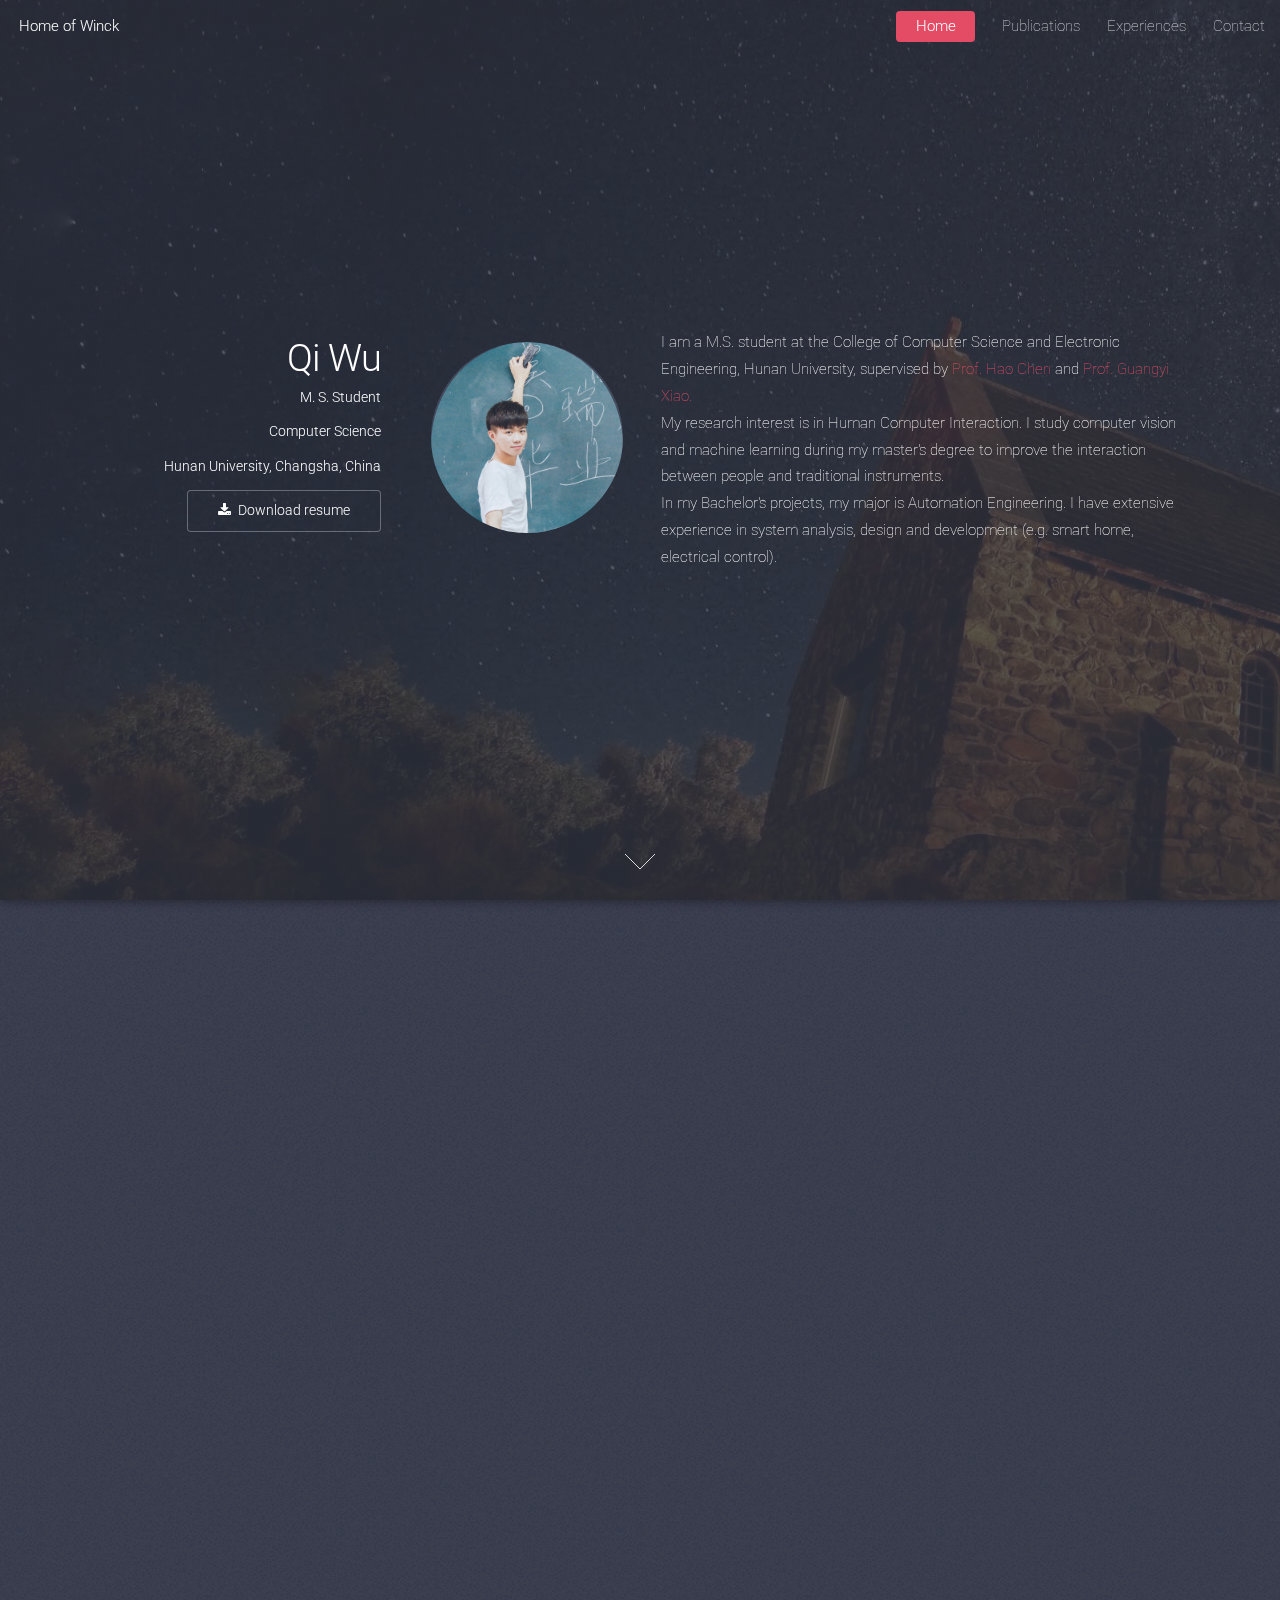
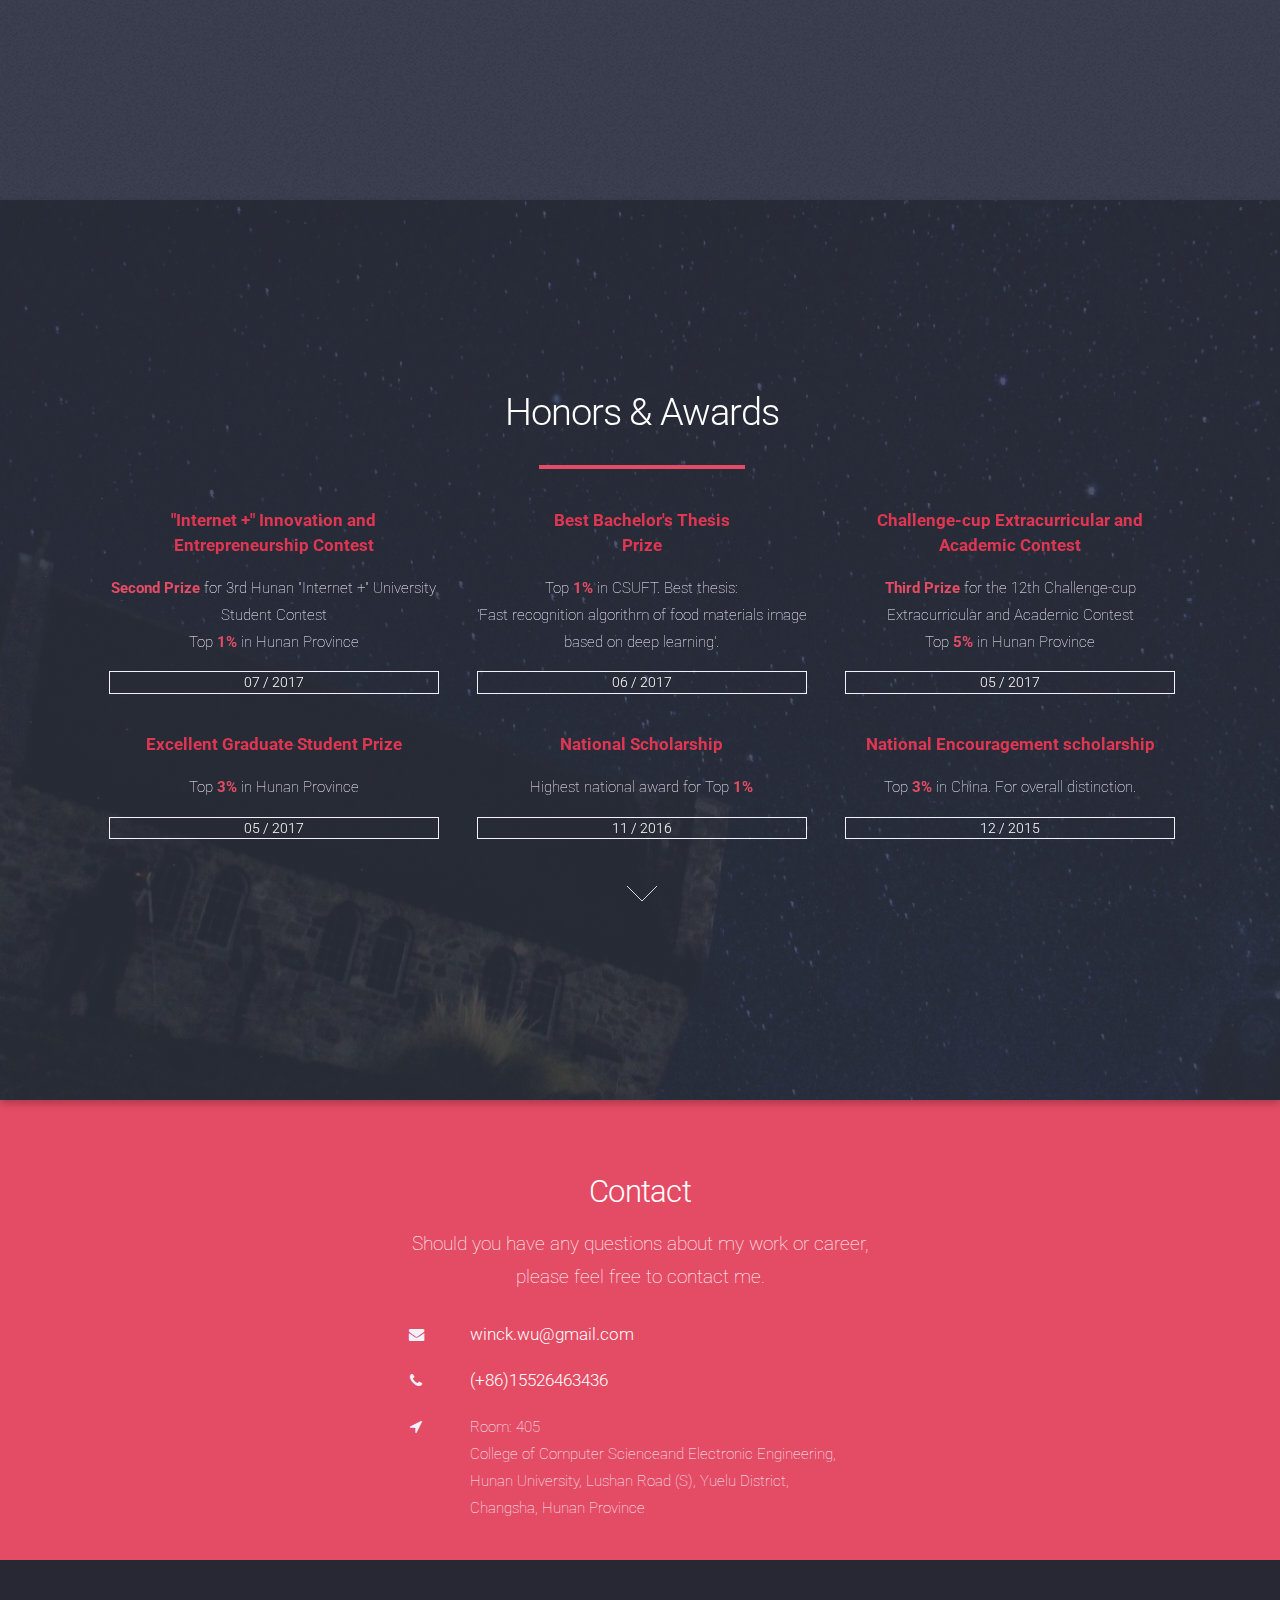
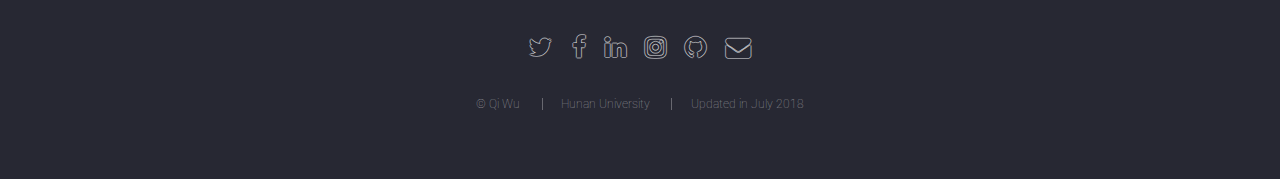
==== index.html @ 9b43fc58 "upload website" ====
<!DOCTYPE HTML>
<html>
	<head>
		<title>Qi Wu - CS@Hunan University</title>
		<meta charset="utf-8" />
		<meta name="viewport" content="width=device-width, initial-scale=1" />
		<!--[if lte IE 8]><script src="assets/js/ie/html5shiv.js"></script><![endif]-->
		<link rel="stylesheet" href="assets/css/main.css" />
		<!--[if lte IE 9]><link rel="stylesheet" href="assets/css/ie9.css" /><![endif]-->
		<!--[if lte IE 8]><link rel="stylesheet" href="assets/css/ie8.css" /><![endif]-->
        <link rel="Bookmark" href="/images/hnu_logo.png" />
        <link rel="shortcut icon" href="hnu_logo.ico" type="image/x-icon" />
        <link rel="icon" href="hnu_logo.ico" type="image/x-icon" />
	</head>
	<body class="landing">
		<div id="page-wrapper">

			<!-- Header -->
				<header id="header">
					<h1 id="logo"><a href="index.html">Home of Winck</a></h1>
					<nav id="nav">
						<ul>
							<li><a href="index.html" class="button special">Home</a></li>
							<li><a href="publications.html">Publications</a></li>
							<li><a href="experience.html">Experiences</a></li>
							<li><a href="#five" >Contact</a></li>
						</ul>
					</nav>
				</header>

			<!-- Banner -->
				<section id="banner">
					<div class="content">
                        <div class="row">
                            <div class="6u 12u$(medium)">
                                <header >
                                    <h2>Qi Wu</h2>
                                    <h5>M. S. Student </h5>
                                    <h5>Computer Science</h5>
                                    <h5>Hunan University, Changsha, China</h5>
                                    <h5> <a href="sources/resume_wuqi.pdf" class="button icon fa-download">Download resume</a></h5>
                                </header>
                                <span class="image"><img src="images/wuqi-image02.jpg" alt="" /></span>
                            </div>
                            <div class="6u 12u$(medium)">

                                    <p align="left" style="color:white; font-size: 95%;">
                                        I am a M.S. student at the College of Computer Science and Electronic Engineering,
                                        Hunan University, supervised by <a href="http://csee.hnu.edu.cn/info/1402/5637.htm" > Prof. Hao Chen</a>
                                        and <a href="http://csee.hnu.edu.cn/people/xiaoguangyi" > Prof. Guangyi Xiao.</a><br/>

                                        My research interest is in Human Computer Interaction. I study computer vision and machine learning
                                        during my master's degree to improve the interaction between people and traditional instruments.<br/>

                                        In my Bachelor's projects, my major is Automation Engineering. I have extensive experience in system analysis,
                                        design and development (e.g. smart home, electrical control).
                                    </p>

                            </div>
                        </div>
					</div>
					<a href="#one" class="goto-next scrolly">Next</a>
				</section>

			<!-- One -->
				<section id="one" class="spotlight style1 bottom">
                    <span class="image fit main"><img src="images/CSUFT1.png" alt="" /></span>
                    <div class="content">
						<div class="container">
							<div class="row">
								<div class="4u 12u$(medium)" >
									<header class="major">
										<h2>Education</h2>
									</header>
								</div>
								<div class="4u 12u$(medium)">
                                    <h4><a href="http://www-en.hnu.edu.cn/" style="color: #e13652;font-weight:bold">Hunan University</a></h4>
                                    <h5>09/2017 - present</h5>
                                    <h5>Master’s Degree in <span style="color: #e44c65">Software Engineering</span></h5>
                                    <h5>Overall GPA: 3.58/4.0 (88.7/100)</h5>
                                    <p style="color:white;font-size: 80%;">Core courses: Design and Analysis of Algorithms, Software Analysis and Evaluation, Embedded System, etc.</p>
								</div>
                                <div class="4u 12u$(medium)">
                                    <h4><a href="http://english.csuft.edu.cn/" style="color: #e13652;font-weight:bold">Central South University of Forestry and Technology</a></h4>
                                    <h5>09/2013 - 06/2017</h5>
                                    <h5>Bachelor’s Degree in <span style="color: #e44c65">Automation Engineering</span></h5>
                                    <h5>Overall GPA: 3.81/4.0 (91.2/100)</h5>
                                    <h5>Ranking:  <span style="color: #e44c65; font-weight:bold">1</span>/111</h5>
                                </div>
							</div>
						</div>
					</div>
					<a href="#honor" class="goto-next scrolly">Next</a>
				</section>

            <!-- Four -->
            <section id="honor">
                <div class="content">
                    <div class="container">
                        <header class="major">
                            <h2 style="margin-bottom: 10px;">Honors & Awards</h2>
                        </header>
                        <div class="box alt">
                            <div class="row uniform">
                                <section class="4u 6u(medium) 12u$(xsmall)"  >
                                    <h4 style="color: #e13652;font-weight:bold">"Internet +" Innovation and Entrepreneurship Contest</h4>
                                    <p style="color: #f2f2ff;margin-bottom: 1em;"><span style="color: #e44c65;font-weight:bold">Second Prize</span> for 3rd Hunan "Internet +" University Student Contest<br/>
                                        Top <span style="color: #e44c65;font-weight:bold">1%</span> in Hunan Province</p>
                                    <h5 style="border-style: solid; border-width: 1px; border-color: #f2f2ff">07 / 2017</h5>
                                </section>
                                <section class="4u 6u(medium) 12u$(xsmall)">
                                    <h4 style="color: #e13652;font-weight:bold">Best Bachelor's Thesis <br/> Prize</h4>
                                    <p style="color: #f2f2ff; margin-bottom: 1em;">Top <span style="color: #e44c65;font-weight:bold">1%</span> in CSUFT. Best thesis:<br/>
                                        'Fast recognition algorithm of food materials image based on deep learning'.</p>
                                    <h5 style="border-style: solid; border-width: 1px; border-color: #f2f2ff">06 / 2017</h5>
                                </section>
                                <section class="4u$ 6u(medium) 12u$(xsmall)">
                                    <h4 style="color: #e13652;font-weight:bold">Challenge-cup Extracurricular and Academic Contest</h4>
                                    <p style="color: #f2f2ff;margin-bottom: 1em;"><span style="color: #e44c65;font-weight:bold">Third Prize</span> for the 12th Challenge-cup Extracurricular and Academic Contest<br/>
                                        Top <span style="color: #e44c65;font-weight:bold">5%</span> in Hunan Province</p>
                                    <h5 style="border-style: solid; border-width: 1px; border-color: #f2f2ff">05 / 2017</h5>
                                </section>
                                <section class="4u 6u$(medium) 12u$(xsmall)">
                                    <h4 style="color: #e13652;font-weight:bold">Excellent Graduate Student Prize</h4>
                                    <p style="color: #f2f2ff;margin-bottom: 1em;">Top <span style="color: #e44c65;font-weight:bold">3%</span> in Hunan Province</p>
                                    <h5  style="border-style: solid; border-width: 1px; border-color: #f2f2ff">05 / 2017</h5>
                                </section>
                                <section class="4u 6u(medium) 12u$(xsmall)">
                                    <h4 style="color: #e13652;font-weight:bold">National Scholarship</h4>
                                    <p style="color: #f2f2ff;margin-bottom: 1em;">Highest national award for Top <span style="color: #e44c65;font-weight:bold">1%</span></p>
                                    <h5 style="border-style: solid; border-width: 1px; border-color: #f2f2ff">11 / 2016</h5>
                                </section>
                                <section class="4u$ 6u$(medium) 12u$(xsmall)">
                                    <h4 style="color: #e13652;font-weight:bold">National Encouragement scholarship</h4>
                                    <p style="color: #f2f2ff;margin-bottom: 1em;"> Top <span style="color: #e44c65;font-weight:bold">3%</span> in China. For overall distinction.</p>
                                    <h5 style="border-style: solid; border-width: 1px; border-color: #f2f2ff">12 / 2015</h5>
                                </section>
                            </div>
                        </div>
                        <a href="#five" class="goto-next scrolly">Next</a>
                    </div>
                </div>
            </section>


			<!-- Five -->
				<section id="five" class="wrapper style2 special fade">
                    <div class="content">
                        <div class="container" style="color: #f2f2ff">
                            <header>
                                <h2>Contact</h2>
                                <p>Should you have any questions about my work or career, <br/> please feel free to contact me.</p>
                            </header>
                            <div class="container 50%">
                                <div class="row uniform 50%">
                                    <div class="2u 12u$(xsmall)">
                                        <span class="fa fa-envelope block-icon "></span>
                                    </div>
                                    <div class="10u$ 12u$(xsmall)">
                                        <h4 align="left">
                                            winck.wu@gmail.com
                                        </h4>
                                    </div>
                                </div>
                            </div>
                            <div class="container 50%">
                                <div class="row uniform 50%">
                                    <div class="2u 12u$(xsmall)">
                                        <span class="fa fa-phone block-icon "></span>
                                    </div>
                                    <div class="10u$ 12u$(xsmall)">
                                        <h4 align="left">
                                            (+86)15526463436
                                        </h4>
                                    </div>
                                </div>
                            </div>
                            <div class="container 50%">
                                <div class="row uniform 50%">
                                    <div class="2u 12u$(xsmall)">
                                        <span class="fa fa-location-arrow block-icon "></span>
                                    </div>
                                    <div class="10u$ 12u$(xsmall)">
                                        <p align="left">
                                            Room: 405<br/>
                                            College of Computer Scienceand Electronic Engineering,<br/>
                                            Hunan University, Lushan Road (S), Yuelu District,<br/>
                                            Changsha, Hunan Province
                                        </p>
                                    </div>
                                </div>
                            </div>
                        </div>
                    </div>
				</section>

			<!-- Footer -->
				<footer id="footer">
					<ul class="icons">
						<li><a class="icon alt fa-twitter"><span class="label">Twitter</span></a></li>
						<li><a class="icon alt fa-facebook"><span class="label">Facebook</span></a></li>
						<li><a class="icon alt fa-linkedin"><span class="label">LinkedIn</span></a></li>
						<li><a class="icon alt fa-instagram"><span class="label">Instagram</span></a></li>
						<li><a class="icon alt fa-github"><span class="label">GitHub</span></a></li>
						<li><a class="icon alt fa-envelope"><span class="label">Email</span></a></li>
					</ul>
					<ul class="copyright">
						<li>&copy; <a href="index.html"; style="text-decoration: none"> Qi Wu </a> </li>
                        <li> <a href="http://www-en.hnu.edu.cn/"> Hunan University</a></li>
                        <li>Updated in July 2018</li>
					</ul>
				</footer>

            <div id="topcontrol" title="Scroll Back to Top" style="position: fixed; bottom: 10px; right: 10px; opacity: 1; cursor: pointer;">
                <!-- TO TOP -->
                <div class="to-top" style="background-color: #f2f2ff;">
                    <span class="fa fa-angle-up"></span>
                </div>
                <!-- END TO TOP -->
            </div>

		</div>

		<!-- Scripts -->
			<script src="assets/js/jquery.min.js"></script>
			<script src="assets/js/jquery.scrolly.min.js"></script>
			<script src="assets/js/jquery.dropotron.min.js"></script>
			<script src="assets/js/jquery.scrollex.min.js"></script>
			<script src="assets/js/skel.min.js"></script>
			<script src="assets/js/util.js"></script>
			<!--[if lte IE 8]><script src="assets/js/ie/respond.min.js"></script><![endif]-->
			<script src="assets/js/main.js"></script>
            <script src="assets/js/scrolltopcontrol.js"></script>

	</body>
</html>
---- assets/css/main.css ----
@import url("font-awesome.min.css");
@import url("https://fonts.googleapis.com/css?family=Roboto:100,300,100italic,300italic");

/*
	Landed by HTML5 UP
	html5up.net | @ajlkn
	Free for personal and commercial use under the CCA 3.0 license (html5up.net/license)
*/

/* Reset */

	html, body, div, span, applet, object, iframe, h1, h2, h3, h4, h5, h6, p, blockquote, pre, a, abbr, acronym, address, big, cite, code, del, dfn, em, img, ins, kbd, q, s, samp, small, strike, strong, sub, sup, tt, var, b, u, i, center, dl, dt, dd, ol, ul, li, fieldset, form, label, legend, table, caption, tbody, tfoot, thead, tr, th, td, article, aside, canvas, details, embed, figure, figcaption, footer, header, hgroup, menu, nav, output, ruby, section, summary, time, mark, audio, video {
		margin: 0;
		padding: 0;
		border: 0;
		font-size: 100%;
		font: inherit;
		vertical-align: baseline;
	}

	article, aside, details, figcaption, figure, footer, header, hgroup, menu, nav, section {
		display: block;
	}

	body {
		line-height: 1;
	}

	ol, ul {
		list-style: none;
	}

	blockquote, q {
		quotes: none;
	}

	blockquote:before, blockquote:after, q:before, q:after {
		content: '';
		content: none;
	}

	table {
		border-collapse: collapse;
		border-spacing: 0;
	}

	body {
		-webkit-text-size-adjust: none;
	}

/* Box Model */

	*, *:before, *:after {
		-moz-box-sizing: border-box;
		-webkit-box-sizing: border-box;
		box-sizing: border-box;
	}

/* Containers */

	.container {
		margin-left: auto;
		margin-right: auto;
	}

	.container.\31 25\25 {
		width: 100%;
		max-width: 87.5em;
		min-width: 70em;
	}

	.container.\37 5\25 {
		width: 52.5em;
	}

	.container.\35 0\25 {
		width: 35em;
	}

	.container.\32 5\25 {
		width: 17.5em;
	}

	.container {
		width: 70em;
	}

	@media screen and (max-width: 1680px) {

		.container.\31 25\25 {
			width: 100%;
			max-width: 87.5em;
			min-width: 70em;
		}

		.container.\37 5\25 {
			width: 52.5em;
		}

		.container.\35 0\25 {
			width: 35em;
		}

		.container.\32 5\25 {
			width: 17.5em;
		}

		.container {
			width: 60em;
		}

	}

	@media screen and (max-width: 1280px) {

		.container.\31 25\25 {
			width: 100%;
			max-width: 112.5%;
			min-width: 90%;
		}

		.container.\37 5\25 {
			width: 67.5%;
		}

		.container.\35 0\25 {
			width: 45%;
		}

		.container.\32 5\25 {
			width: 22.5%;
		}

		.container {
			width: 90%;
		}

	}

	@media screen and (max-width: 980px) {

		.container.\31 25\25 {
			width: 100%;
			max-width: 125%;
			min-width: 100%;
		}

		.container.\37 5\25 {
			width: 75%;
		}

		.container.\35 0\25 {
			width: 50%;
		}

		.container.\32 5\25 {
			width: 25%;
		}

		.container {
			width: 100% !important;
		}

	}

	@media screen and (max-width: 736px) {

		.container.\31 25\25 {
			width: 100%;
			max-width: 125%;
			min-width: 100%;
		}

		.container.\37 5\25 {
			width: 75%;
		}

		.container.\35 0\25 {
			width: 50%;
		}

		.container.\32 5\25 {
			width: 25%;
		}

		.container {
			width: 100% !important;
		}

	}

	@media screen and (max-width: 480px) {

		.container.\31 25\25 {
			width: 100%;
			max-width: 125%;
			min-width: 100%;
		}

		.container.\37 5\25 {
			width: 75%;
		}

		.container.\35 0\25 {
			width: 50%;
		}

		.container.\32 5\25 {
			width: 25%;
		}

		.container {
			width: 100% !important;
		}

	}

/* Grid */

	.row {
		border-bottom: solid 1px transparent;
		-moz-box-sizing: border-box;
		-webkit-box-sizing: border-box;
		box-sizing: border-box;
	}

	.row > * {
		float: left;
		-moz-box-sizing: border-box;
		-webkit-box-sizing: border-box;
		box-sizing: border-box;
	}

	.row:after, .row:before {
		content: '';
		display: block;
		clear: both;
		height: 0;
	}

	.row.uniform > * > :first-child {
		margin-top: 0;
	}

	.row.uniform > * > :last-child {
		margin-bottom: 0;
	}

	.row.\30 \25 > * {
		padding: 0 0 0 0em;
	}

	.row.\30 \25 {
		margin: 0 0 -1px 0em;
	}

	.row.uniform.\30 \25 > * {
		padding: 0em 0 0 0em;
	}

	.row.uniform.\30 \25 {
		margin: 0em 0 -1px 0em;
	}

	.row > * {
		padding: 0 0 0 2.5em;
	}

	.row {
		margin: 0 0 -1px -2.5em;
	}

	.row.uniform > * {
		padding: 2.5em 0 0 2.5em;
	}

	.row.uniform {
		margin: -2.5em 0 -1px -2.5em;
	}

	.row.\32 00\25 > * {
		padding: 0 0 0 5em;
	}

	.row.\32 00\25 {
		margin: 0 0 -1px -5em;
	}

	.row.uniform.\32 00\25 > * {
		padding: 5em 0 0 5em;
	}

	.row.uniform.\32 00\25 {
		margin: -5em 0 -1px -5em;
	}

	.row.\31 50\25 > * {
		padding: 0 0 0 3.75em;
	}

	.row.\31 50\25 {
		margin: 0 0 -1px -3.75em;
	}

	.row.uniform.\31 50\25 > * {
		padding: 3.75em 0 0 3.75em;
	}

	.row.uniform.\31 50\25 {
		margin: -3.75em 0 -1px -3.75em;
	}

	.row.\35 0\25 > * {
		padding: 0 0 0 1.25em;
	}

	.row.\35 0\25 {
		margin: 0 0 -1px -1.25em;
	}

	.row.uniform.\35 0\25 > * {
		padding: 1.25em 0 0 1.25em;
	}

	.row.uniform.\35 0\25 {
		margin: -1.25em 0 -1px -1.25em;
	}

	.row.\32 5\25 > * {
		padding: 0 0 0 0.625em;
	}

	.row.\32 5\25 {
		margin: 0 0 -1px -0.625em;
	}

	.row.uniform.\32 5\25 > * {
		padding: 0.625em 0 0 0.625em;
	}

	.row.uniform.\32 5\25 {
		margin: -0.625em 0 -1px -0.625em;
	}

	.\31 2u, .\31 2u\24 {
		width: 100%;
		clear: none;
		margin-left: 0;
	}

	.\31 1u, .\31 1u\24 {
		width: 91.6666666667%;
		clear: none;
		margin-left: 0;
	}

	.\31 0u, .\31 0u\24 {
		width: 83.3333333333%;
		clear: none;
		margin-left: 0;
	}

	.\39 u, .\39 u\24 {
		width: 75%;
		clear: none;
		margin-left: 0;
	}

	.\38 u, .\38 u\24 {
		width: 66.6666666667%;
		clear: none;
		margin-left: 0;
	}

	.\37 u, .\37 u\24 {
		width: 58.3333333333%;
		clear: none;
		margin-left: 0;
	}

	.\36 u, .\36 u\24 {
		width: 50%;
		clear: none;
		margin-left: 0;
	}

	.\35 u, .\35 u\24 {
		width: 41.6666666667%;
		clear: none;
		margin-left: 0;
	}

	.\34 u, .\34 u\24 {
		width: 33.3333333333%;
		clear: none;
		margin-left: 0;
	}

	.\33 u, .\33 u\24 {
		width: 25%;
		clear: none;
		margin-left: 0;
	}

	.\32 u, .\32 u\24 {
		width: 16.6666666667%;
		clear: none;
		margin-left: 0;
	}

	.\31 u, .\31 u\24 {
		width: 8.3333333333%;
		clear: none;
		margin-left: 0;
	}

	.\31 2u\24 + *,
	.\31 1u\24 + *,
	.\31 0u\24 + *,
	.\39 u\24 + *,
	.\38 u\24 + *,
	.\37 u\24 + *,
	.\36 u\24 + *,
	.\35 u\24 + *,
	.\34 u\24 + *,
	.\33 u\24 + *,
	.\32 u\24 + *,
	.\31 u\24 + * {
		clear: left;
	}

	.\-11u {
		margin-left: 91.66667%;
	}

	.\-10u {
		margin-left: 83.33333%;
	}

	.\-9u {
		margin-left: 75%;
	}

	.\-8u {
		margin-left: 66.66667%;
	}

	.\-7u {
		margin-left: 58.33333%;
	}

	.\-6u {
		margin-left: 50%;
	}

	.\-5u {
		margin-left: 41.66667%;
	}

	.\-4u {
		margin-left: 33.33333%;
	}

	.\-3u {
		margin-left: 25%;
	}

	.\-2u {
		margin-left: 16.66667%;
	}

	.\-1u {
		margin-left: 8.33333%;
	}

	@media screen and (max-width: 1680px) {

		.row > * {
			padding: 0 0 0 2.5em;
		}

		.row {
			margin: 0 0 -1px -2.5em;
		}

		.row.uniform > * {
			padding: 2.5em 0 0 2.5em;
		}

		.row.uniform {
			margin: -2.5em 0 -1px -2.5em;
		}

		.row.\32 00\25 > * {
			padding: 0 0 0 5em;
		}

		.row.\32 00\25 {
			margin: 0 0 -1px -5em;
		}

		.row.uniform.\32 00\25 > * {
			padding: 5em 0 0 5em;
		}

		.row.uniform.\32 00\25 {
			margin: -5em 0 -1px -5em;
		}

		.row.\31 50\25 > * {
			padding: 0 0 0 3.75em;
		}

		.row.\31 50\25 {
			margin: 0 0 -1px -3.75em;
		}

		.row.uniform.\31 50\25 > * {
			padding: 3.75em 0 0 3.75em;
		}

		.row.uniform.\31 50\25 {
			margin: -3.75em 0 -1px -3.75em;
		}

		.row.\35 0\25 > * {
			padding: 0 0 0 1.25em;
		}

		.row.\35 0\25 {
			margin: 0 0 -1px -1.25em;
		}

		.row.uniform.\35 0\25 > * {
			padding: 1.25em 0 0 1.25em;
		}

		.row.uniform.\35 0\25 {
			margin: -1.25em 0 -1px -1.25em;
		}

		.row.\32 5\25 > * {
			padding: 0 0 0 0.625em;
		}

		.row.\32 5\25 {
			margin: 0 0 -1px -0.625em;
		}

		.row.uniform.\32 5\25 > * {
			padding: 0.625em 0 0 0.625em;
		}

		.row.uniform.\32 5\25 {
			margin: -0.625em 0 -1px -0.625em;
		}

		.\31 2u\28xlarge\29, .\31 2u\24\28xlarge\29 {
			width: 100%;
			clear: none;
			margin-left: 0;
		}

		.\31 1u\28xlarge\29, .\31 1u\24\28xlarge\29 {
			width: 91.6666666667%;
			clear: none;
			margin-left: 0;
		}

		.\31 0u\28xlarge\29, .\31 0u\24\28xlarge\29 {
			width: 83.3333333333%;
			clear: none;
			margin-left: 0;
		}

		.\39 u\28xlarge\29, .\39 u\24\28xlarge\29 {
			width: 75%;
			clear: none;
			margin-left: 0;
		}

		.\38 u\28xlarge\29, .\38 u\24\28xlarge\29 {
			width: 66.6666666667%;
			clear: none;
			margin-left: 0;
		}

		.\37 u\28xlarge\29, .\37 u\24\28xlarge\29 {
			width: 58.3333333333%;
			clear: none;
			margin-left: 0;
		}

		.\36 u\28xlarge\29, .\36 u\24\28xlarge\29 {
			width: 50%;
			clear: none;
			margin-left: 0;
		}

		.\35 u\28xlarge\29, .\35 u\24\28xlarge\29 {
			width: 41.6666666667%;
			clear: none;
			margin-left: 0;
		}

		.\34 u\28xlarge\29, .\34 u\24\28xlarge\29 {
			width: 33.3333333333%;
			clear: none;
			margin-left: 0;
		}

		.\33 u\28xlarge\29, .\33 u\24\28xlarge\29 {
			width: 25%;
			clear: none;
			margin-left: 0;
		}

		.\32 u\28xlarge\29, .\32 u\24\28xlarge\29 {
			width: 16.6666666667%;
			clear: none;
			margin-left: 0;
		}

		.\31 u\28xlarge\29, .\31 u\24\28xlarge\29 {
			width: 8.3333333333%;
			clear: none;
			margin-left: 0;
		}

		.\31 2u\24\28xlarge\29 + *,
		.\31 1u\24\28xlarge\29 + *,
		.\31 0u\24\28xlarge\29 + *,
		.\39 u\24\28xlarge\29 + *,
		.\38 u\24\28xlarge\29 + *,
		.\37 u\24\28xlarge\29 + *,
		.\36 u\24\28xlarge\29 + *,
		.\35 u\24\28xlarge\29 + *,
		.\34 u\24\28xlarge\29 + *,
		.\33 u\24\28xlarge\29 + *,
		.\32 u\24\28xlarge\29 + *,
		.\31 u\24\28xlarge\29 + * {
			clear: left;
		}

		.\-11u\28xlarge\29 {
			margin-left: 91.66667%;
		}

		.\-10u\28xlarge\29 {
			margin-left: 83.33333%;
		}

		.\-9u\28xlarge\29 {
			margin-left: 75%;
		}

		.\-8u\28xlarge\29 {
			margin-left: 66.66667%;
		}

		.\-7u\28xlarge\29 {
			margin-left: 58.33333%;
		}

		.\-6u\28xlarge\29 {
			margin-left: 50%;
		}

		.\-5u\28xlarge\29 {
			margin-left: 41.66667%;
		}

		.\-4u\28xlarge\29 {
			margin-left: 33.33333%;
		}

		.\-3u\28xlarge\29 {
			margin-left: 25%;
		}

		.\-2u\28xlarge\29 {
			margin-left: 16.66667%;
		}

		.\-1u\28xlarge\29 {
			margin-left: 8.33333%;
		}

	}

	@media screen and (max-width: 1280px) {

		.row > * {
			padding: 0 0 0 2.5em;
		}

		.row {
			margin: 0 0 -1px -2.5em;
		}

		.row.uniform > * {
			padding: 2.5em 0 0 2.5em;
		}

		.row.uniform {
			margin: -2.5em 0 -1px -2.5em;
		}

		.row.\32 00\25 > * {
			padding: 0 0 0 5em;
		}

		.row.\32 00\25 {
			margin: 0 0 -1px -5em;
		}

		.row.uniform.\32 00\25 > * {
			padding: 5em 0 0 5em;
		}

		.row.uniform.\32 00\25 {
			margin: -5em 0 -1px -5em;
		}

		.row.\31 50\25 > * {
			padding: 0 0 0 3.75em;
		}

		.row.\31 50\25 {
			margin: 0 0 -1px -3.75em;
		}

		.row.uniform.\31 50\25 > * {
			padding: 3.75em 0 0 3.75em;
		}

		.row.uniform.\31 50\25 {
			margin: -3.75em 0 -1px -3.75em;
		}

		.row.\35 0\25 > * {
			padding: 0 0 0 1.25em;
		}

		.row.\35 0\25 {
			margin: 0 0 -1px -1.25em;
		}

		.row.uniform.\35 0\25 > * {
			padding: 1.25em 0 0 1.25em;
		}

		.row.uniform.\35 0\25 {
			margin: -1.25em 0 -1px -1.25em;
		}

		.row.\32 5\25 > * {
			padding: 0 0 0 0.625em;
		}

		.row.\32 5\25 {
			margin: 0 0 -1px -0.625em;
		}

		.row.uniform.\32 5\25 > * {
			padding: 0.625em 0 0 0.625em;
		}

		.row.uniform.\32 5\25 {
			margin: -0.625em 0 -1px -0.625em;
		}

		.\31 2u\28large\29, .\31 2u\24\28large\29 {
			width: 100%;
			clear: none;
			margin-left: 0;
		}

		.\31 1u\28large\29, .\31 1u\24\28large\29 {
			width: 91.6666666667%;
			clear: none;
			margin-left: 0;
		}

		.\31 0u\28large\29, .\31 0u\24\28large\29 {
			width: 83.3333333333%;
			clear: none;
			margin-left: 0;
		}

		.\39 u\28large\29, .\39 u\24\28large\29 {
			width: 75%;
			clear: none;
			margin-left: 0;
		}

		.\38 u\28large\29, .\38 u\24\28large\29 {
			width: 66.6666666667%;
			clear: none;
			margin-left: 0;
		}

		.\37 u\28large\29, .\37 u\24\28large\29 {
			width: 58.3333333333%;
			clear: none;
			margin-left: 0;
		}

		.\36 u\28large\29, .\36 u\24\28large\29 {
			width: 50%;
			clear: none;
			margin-left: 0;
		}

		.\35 u\28large\29, .\35 u\24\28large\29 {
			width: 41.6666666667%;
			clear: none;
			margin-left: 0;
		}

		.\34 u\28large\29, .\34 u\24\28large\29 {
			width: 33.3333333333%;
			clear: none;
			margin-left: 0;
		}

		.\33 u\28large\29, .\33 u\24\28large\29 {
			width: 25%;
			clear: none;
			margin-left: 0;
		}

		.\32 u\28large\29, .\32 u\24\28large\29 {
			width: 16.6666666667%;
			clear: none;
			margin-left: 0;
		}

		.\31 u\28large\29, .\31 u\24\28large\29 {
			width: 8.3333333333%;
			clear: none;
			margin-left: 0;
		}

		.\31 2u\24\28large\29 + *,
		.\31 1u\24\28large\29 + *,
		.\31 0u\24\28large\29 + *,
		.\39 u\24\28large\29 + *,
		.\38 u\24\28large\29 + *,
		.\37 u\24\28large\29 + *,
		.\36 u\24\28large\29 + *,
		.\35 u\24\28large\29 + *,
		.\34 u\24\28large\29 + *,
		.\33 u\24\28large\29 + *,
		.\32 u\24\28large\29 + *,
		.\31 u\24\28large\29 + * {
			clear: left;
		}

		.\-11u\28large\29 {
			margin-left: 91.66667%;
		}

		.\-10u\28large\29 {
			margin-left: 83.33333%;
		}

		.\-9u\28large\29 {
			margin-left: 75%;
		}

		.\-8u\28large\29 {
			margin-left: 66.66667%;
		}

		.\-7u\28large\29 {
			margin-left: 58.33333%;
		}

		.\-6u\28large\29 {
			margin-left: 50%;
		}

		.\-5u\28large\29 {
			margin-left: 41.66667%;
		}

		.\-4u\28large\29 {
			margin-left: 33.33333%;
		}

		.\-3u\28large\29 {
			margin-left: 25%;
		}

		.\-2u\28large\29 {
			margin-left: 16.66667%;
		}

		.\-1u\28large\29 {
			margin-left: 8.33333%;
		}

	}

	@media screen and (max-width: 980px) {

		.row > * {
			padding: 0 0 0 2.5em;
		}

		.row {
			margin: 0 0 -1px -2.5em;
		}

		.row.uniform > * {
			padding: 2.5em 0 0 2.5em;
		}

		.row.uniform {
			margin: -2.5em 0 -1px -2.5em;
		}

		.row.\32 00\25 > * {
			padding: 0 0 0 5em;
		}

		.row.\32 00\25 {
			margin: 0 0 -1px -5em;
		}

		.row.uniform.\32 00\25 > * {
			padding: 5em 0 0 5em;
		}

		.row.uniform.\32 00\25 {
			margin: -5em 0 -1px -5em;
		}

		.row.\31 50\25 > * {
			padding: 0 0 0 3.75em;
		}

		.row.\31 50\25 {
			margin: 0 0 -1px -3.75em;
		}

		.row.uniform.\31 50\25 > * {
			padding: 3.75em 0 0 3.75em;
		}

		.row.uniform.\31 50\25 {
			margin: -3.75em 0 -1px -3.75em;
		}

		.row.\35 0\25 > * {
			padding: 0 0 0 1.25em;
		}

		.row.\35 0\25 {
			margin: 0 0 -1px -1.25em;
		}

		.row.uniform.\35 0\25 > * {
			padding: 1.25em 0 0 1.25em;
		}

		.row.uniform.\35 0\25 {
			margin: -1.25em 0 -1px -1.25em;
		}

		.row.\32 5\25 > * {
			padding: 0 0 0 0.625em;
		}

		.row.\32 5\25 {
			margin: 0 0 -1px -0.625em;
		}

		.row.uniform.\32 5\25 > * {
			padding: 0.625em 0 0 0.625em;
		}

		.row.uniform.\32 5\25 {
			margin: -0.625em 0 -1px -0.625em;
		}

		.\31 2u\28medium\29, .\31 2u\24\28medium\29 {
			width: 100%;
			clear: none;
			margin-left: 0;
		}

		.\31 1u\28medium\29, .\31 1u\24\28medium\29 {
			width: 91.6666666667%;
			clear: none;
			margin-left: 0;
		}

		.\31 0u\28medium\29, .\31 0u\24\28medium\29 {
			width: 83.3333333333%;
			clear: none;
			margin-left: 0;
		}

		.\39 u\28medium\29, .\39 u\24\28medium\29 {
			width: 75%;
			clear: none;
			margin-left: 0;
		}

		.\38 u\28medium\29, .\38 u\24\28medium\29 {
			width: 66.6666666667%;
			clear: none;
			margin-left: 0;
		}

		.\37 u\28medium\29, .\37 u\24\28medium\29 {
			width: 58.3333333333%;
			clear: none;
			margin-left: 0;
		}

		.\36 u\28medium\29, .\36 u\24\28medium\29 {
			width: 50%;
			clear: none;
			margin-left: 0;
		}

		.\35 u\28medium\29, .\35 u\24\28medium\29 {
			width: 41.6666666667%;
			clear: none;
			margin-left: 0;
		}

		.\34 u\28medium\29, .\34 u\24\28medium\29 {
			width: 33.3333333333%;
			clear: none;
			margin-left: 0;
		}

		.\33 u\28medium\29, .\33 u\24\28medium\29 {
			width: 25%;
			clear: none;
			margin-left: 0;
		}

		.\32 u\28medium\29, .\32 u\24\28medium\29 {
			width: 16.6666666667%;
			clear: none;
			margin-left: 0;
		}

		.\31 u\28medium\29, .\31 u\24\28medium\29 {
			width: 8.3333333333%;
			clear: none;
			margin-left: 0;
		}

		.\31 2u\24\28medium\29 + *,
		.\31 1u\24\28medium\29 + *,
		.\31 0u\24\28medium\29 + *,
		.\39 u\24\28medium\29 + *,
		.\38 u\24\28medium\29 + *,
		.\37 u\24\28medium\29 + *,
		.\36 u\24\28medium\29 + *,
		.\35 u\24\28medium\29 + *,
		.\34 u\24\28medium\29 + *,
		.\33 u\24\28medium\29 + *,
		.\32 u\24\28medium\29 + *,
		.\31 u\24\28medium\29 + * {
			clear: left;
		}

		.\-11u\28medium\29 {
			margin-left: 91.66667%;
		}

		.\-10u\28medium\29 {
			margin-left: 83.33333%;
		}

		.\-9u\28medium\29 {
			margin-left: 75%;
		}

		.\-8u\28medium\29 {
			margin-left: 66.66667%;
		}

		.\-7u\28medium\29 {
			margin-left: 58.33333%;
		}

		.\-6u\28medium\29 {
			margin-left: 50%;
		}

		.\-5u\28medium\29 {
			margin-left: 41.66667%;
		}

		.\-4u\28medium\29 {
			margin-left: 33.33333%;
		}

		.\-3u\28medium\29 {
			margin-left: 25%;
		}

		.\-2u\28medium\29 {
			margin-left: 16.66667%;
		}

		.\-1u\28medium\29 {
			margin-left: 8.33333%;
		}

	}

	@media screen and (max-width: 736px) {

		.row > * {
			padding: 0 0 0 2.5em;
		}

		.row {
			margin: 0 0 -1px -2.5em;
		}

		.row.uniform > * {
			padding: 2.5em 0 0 2.5em;
		}

		.row.uniform {
			margin: -2.5em 0 -1px -2.5em;
		}

		.row.\32 00\25 > * {
			padding: 0 0 0 5em;
		}

		.row.\32 00\25 {
			margin: 0 0 -1px -5em;
		}

		.row.uniform.\32 00\25 > * {
			padding: 5em 0 0 5em;
		}

		.row.uniform.\32 00\25 {
			margin: -5em 0 -1px -5em;
		}

		.row.\31 50\25 > * {
			padding: 0 0 0 3.75em;
		}

		.row.\31 50\25 {
			margin: 0 0 -1px -3.75em;
		}

		.row.uniform.\31 50\25 > * {
			padding: 3.75em 0 0 3.75em;
		}

		.row.uniform.\31 50\25 {
			margin: -3.75em 0 -1px -3.75em;
		}

		.row.\35 0\25 > * {
			padding: 0 0 0 1.25em;
		}

		.row.\35 0\25 {
			margin: 0 0 -1px -1.25em;
		}

		.row.uniform.\35 0\25 > * {
			padding: 1.25em 0 0 1.25em;
		}

		.row.uniform.\35 0\25 {
			margin: -1.25em 0 -1px -1.25em;
		}

		.row.\32 5\25 > * {
			padding: 0 0 0 0.625em;
		}

		.row.\32 5\25 {
			margin: 0 0 -1px -0.625em;
		}

		.row.uniform.\32 5\25 > * {
			padding: 0.625em 0 0 0.625em;
		}

		.row.uniform.\32 5\25 {
			margin: -0.625em 0 -1px -0.625em;
		}

		.\31 2u\28small\29, .\31 2u\24\28small\29 {
			width: 100%;
			clear: none;
			margin-left: 0;
		}

		.\31 1u\28small\29, .\31 1u\24\28small\29 {
			width: 91.6666666667%;
			clear: none;
			margin-left: 0;
		}

		.\31 0u\28small\29, .\31 0u\24\28small\29 {
			width: 83.3333333333%;
			clear: none;
			margin-left: 0;
		}

		.\39 u\28small\29, .\39 u\24\28small\29 {
			width: 75%;
			clear: none;
			margin-left: 0;
		}

		.\38 u\28small\29, .\38 u\24\28small\29 {
			width: 66.6666666667%;
			clear: none;
			margin-left: 0;
		}

		.\37 u\28small\29, .\37 u\24\28small\29 {
			width: 58.3333333333%;
			clear: none;
			margin-left: 0;
		}

		.\36 u\28small\29, .\36 u\24\28small\29 {
			width: 50%;
			clear: none;
			margin-left: 0;
		}

		.\35 u\28small\29, .\35 u\24\28small\29 {
			width: 41.6666666667%;
			clear: none;
			margin-left: 0;
		}

		.\34 u\28small\29, .\34 u\24\28small\29 {
			width: 33.3333333333%;
			clear: none;
			margin-left: 0;
		}

		.\33 u\28small\29, .\33 u\24\28small\29 {
			width: 25%;
			clear: none;
			margin-left: 0;
		}

		.\32 u\28small\29, .\32 u\24\28small\29 {
			width: 16.6666666667%;
			clear: none;
			margin-left: 0;
		}

		.\31 u\28small\29, .\31 u\24\28small\29 {
			width: 8.3333333333%;
			clear: none;
			margin-left: 0;
		}

		.\31 2u\24\28small\29 + *,
		.\31 1u\24\28small\29 + *,
		.\31 0u\24\28small\29 + *,
		.\39 u\24\28small\29 + *,
		.\38 u\24\28small\29 + *,
		.\37 u\24\28small\29 + *,
		.\36 u\24\28small\29 + *,
		.\35 u\24\28small\29 + *,
		.\34 u\24\28small\29 + *,
		.\33 u\24\28small\29 + *,
		.\32 u\24\28small\29 + *,
		.\31 u\24\28small\29 + * {
			clear: left;
		}

		.\-11u\28small\29 {
			margin-left: 91.66667%;
		}

		.\-10u\28small\29 {
			margin-left: 83.33333%;
		}

		.\-9u\28small\29 {
			margin-left: 75%;
		}

		.\-8u\28small\29 {
			margin-left: 66.66667%;
		}

		.\-7u\28small\29 {
			margin-left: 58.33333%;
		}

		.\-6u\28small\29 {
			margin-left: 50%;
		}

		.\-5u\28small\29 {
			margin-left: 41.66667%;
		}

		.\-4u\28small\29 {
			margin-left: 33.33333%;
		}

		.\-3u\28small\29 {
			margin-left: 25%;
		}

		.\-2u\28small\29 {
			margin-left: 16.66667%;
		}

		.\-1u\28small\29 {
			margin-left: 8.33333%;
		}

	}

	@media screen and (max-width: 480px) {

		.row > * {
			padding: 0 0 0 2.5em;
		}

		.row {
			margin: 0 0 -1px -2.5em;
		}

		.row.uniform > * {
			padding: 2.5em 0 0 2.5em;
		}

		.row.uniform {
			margin: -2.5em 0 -1px -2.5em;
		}

		.row.\32 00\25 > * {
			padding: 0 0 0 5em;
		}

		.row.\32 00\25 {
			margin: 0 0 -1px -5em;
		}

		.row.uniform.\32 00\25 > * {
			padding: 5em 0 0 5em;
		}

		.row.uniform.\32 00\25 {
			margin: -5em 0 -1px -5em;
		}

		.row.\31 50\25 > * {
			padding: 0 0 0 3.75em;
		}

		.row.\31 50\25 {
			margin: 0 0 -1px -3.75em;
		}

		.row.uniform.\31 50\25 > * {
			padding: 3.75em 0 0 3.75em;
		}

		.row.uniform.\31 50\25 {
			margin: -3.75em 0 -1px -3.75em;
		}

		.row.\35 0\25 > * {
			padding: 0 0 0 1.25em;
		}

		.row.\35 0\25 {
			margin: 0 0 -1px -1.25em;
		}

		.row.uniform.\35 0\25 > * {
			padding: 1.25em 0 0 1.25em;
		}

		.row.uniform.\35 0\25 {
			margin: -1.25em 0 -1px -1.25em;
		}

		.row.\32 5\25 > * {
			padding: 0 0 0 0.625em;
		}

		.row.\32 5\25 {
			margin: 0 0 -1px -0.625em;
		}

		.row.uniform.\32 5\25 > * {
			padding: 0.625em 0 0 0.625em;
		}

		.row.uniform.\32 5\25 {
			margin: -0.625em 0 -1px -0.625em;
		}

		.\31 2u\28xsmall\29, .\31 2u\24\28xsmall\29 {
			width: 100%;
			clear: none;
			margin-left: 0;
		}

		.\31 1u\28xsmall\29, .\31 1u\24\28xsmall\29 {
			width: 91.6666666667%;
			clear: none;
			margin-left: 0;
		}

		.\31 0u\28xsmall\29, .\31 0u\24\28xsmall\29 {
			width: 83.3333333333%;
			clear: none;
			margin-left: 0;
		}

		.\39 u\28xsmall\29, .\39 u\24\28xsmall\29 {
			width: 75%;
			clear: none;
			margin-left: 0;
		}

		.\38 u\28xsmall\29, .\38 u\24\28xsmall\29 {
			width: 66.6666666667%;
			clear: none;
			margin-left: 0;
		}

		.\37 u\28xsmall\29, .\37 u\24\28xsmall\29 {
			width: 58.3333333333%;
			clear: none;
			margin-left: 0;
		}

		.\36 u\28xsmall\29, .\36 u\24\28xsmall\29 {
			width: 50%;
			clear: none;
			margin-left: 0;
		}

		.\35 u\28xsmall\29, .\35 u\24\28xsmall\29 {
			width: 41.6666666667%;
			clear: none;
			margin-left: 0;
		}

		.\34 u\28xsmall\29, .\34 u\24\28xsmall\29 {
			width: 33.3333333333%;
			clear: none;
			margin-left: 0;
		}

		.\33 u\28xsmall\29, .\33 u\24\28xsmall\29 {
			width: 25%;
			clear: none;
			margin-left: 0;
		}

		.\32 u\28xsmall\29, .\32 u\24\28xsmall\29 {
			width: 16.6666666667%;
			clear: none;
			margin-left: 0;
		}

		.\31 u\28xsmall\29, .\31 u\24\28xsmall\29 {
			width: 8.3333333333%;
			clear: none;
			margin-left: 0;
		}

		.\31 2u\24\28xsmall\29 + *,
		.\31 1u\24\28xsmall\29 + *,
		.\31 0u\24\28xsmall\29 + *,
		.\39 u\24\28xsmall\29 + *,
		.\38 u\24\28xsmall\29 + *,
		.\37 u\24\28xsmall\29 + *,
		.\36 u\24\28xsmall\29 + *,
		.\35 u\24\28xsmall\29 + *,
		.\34 u\24\28xsmall\29 + *,
		.\33 u\24\28xsmall\29 + *,
		.\32 u\24\28xsmall\29 + *,
		.\31 u\24\28xsmall\29 + * {
			clear: left;
		}

		.\-11u\28xsmall\29 {
			margin-left: 91.66667%;
		}

		.\-10u\28xsmall\29 {
			margin-left: 83.33333%;
		}

		.\-9u\28xsmall\29 {
			margin-left: 75%;
		}

		.\-8u\28xsmall\29 {
			margin-left: 66.66667%;
		}

		.\-7u\28xsmall\29 {
			margin-left: 58.33333%;
		}

		.\-6u\28xsmall\29 {
			margin-left: 50%;
		}

		.\-5u\28xsmall\29 {
			margin-left: 41.66667%;
		}

		.\-4u\28xsmall\29 {
			margin-left: 33.33333%;
		}

		.\-3u\28xsmall\29 {
			margin-left: 25%;
		}

		.\-2u\28xsmall\29 {
			margin-left: 16.66667%;
		}

		.\-1u\28xsmall\29 {
			margin-left: 8.33333%;
		}

	}

/* Basic */

	html, body {
		background: #1c1d26;
	}

	body.is-loading *, body.is-loading *:before, body.is-loading *:after {
		-moz-animation: none !important;
		-webkit-animation: none !important;
		-ms-animation: none !important;
		animation: none !important;
		-moz-transition: none !important;
		-webkit-transition: none !important;
		-ms-transition: none !important;
		transition: none !important;
	}

	body, input, select, textarea {
		color: rgba(255, 255, 255, 0.75);
		font-family: "Roboto", Helvetica, sans-serif;
		font-size: 15pt;
		font-weight: 100;
		line-height: 1.75em;
	}

	a {
		-moz-transition: border-color 0.2s ease-in-out, color 0.2s ease-in-out;
		-webkit-transition: border-color 0.2s ease-in-out, color 0.2s ease-in-out;
		-ms-transition: border-color 0.2s ease-in-out, color 0.2s ease-in-out;
		transition: border-color 0.2s ease-in-out, color 0.2s ease-in-out;
		/*border-bottom: dotted 1px;*/
		color: #e44c65;
		text-decoration: none;
	}

		a:hover {
			color: #e44c65 !important;
			border-bottom-color: transparent;
		}

	strong, b {
		color: #ffffff;
		font-weight: 300;
	}

	em, i {
		font-style: italic;
	}

	p {
		margin: 0 0 0 0;
	}

	h1, h2, h3, h4, h5, h6 {
		color: #ffffff;
		font-weight: 300;
		line-height: 1em;
		margin: 0 0 1em 0;
	}

		h1 a, h2 a, h3 a, h4 a, h5 a, h6 a {
			color: inherit;
			border: 0;
		}

	h2 {
		font-size: 2em;
		line-height: 1.5em;
		letter-spacing: -0.025em;
	}

	h3 {
		font-size: 1.35em;
		line-height: 1.5em;
	}

	h4 {
		font-size: 1.1em;
		line-height: 1.5em;
	}

	h5 {
		font-size: 0.9em;
		line-height: 1.5em;
	}

	h6 {
		font-size: 0.7em;
		line-height: 1.5em;
	}

	sub {
		font-size: 0.8em;
		position: relative;
		top: 0.5em;
	}

	sup {
		font-size: 0.8em;
		position: relative;
		top: -0.5em;
	}

	hr {
		border: 0;
		border-bottom: solid 1px rgba(255, 255, 255, 0.3);
		margin: 3em 0;
	}

		hr.major {
			margin: 4em 0;
		}

	blockquote {
		border-left: solid 4px rgba(255, 255, 255, 0.3);
		font-style: italic;
		margin: 0 0 2em 0;
		padding: 0.5em 0 0.5em 2em;
	}

	code {
		background: rgba(255, 255, 255, 0.075);
		border-radius: 4px;
		font-family: "Courier New", monospace;
		font-size: 0.9em;
		margin: 0 0.25em;
		padding: 0.25em 0.65em;
	}

	pre {
		-webkit-overflow-scrolling: touch;
		font-family: "Courier New", monospace;
		font-size: 0.9em;
		margin: 0 0 2em 0;
	}

		pre code {
			display: block;
			line-height: 1.75em;
			padding: 1em 1.5em;
			overflow-x: auto;
		}

	.align-left {
		text-align: left;
	}

	.align-center {
		text-align: center;
	}

	.align-right {
		text-align: right;
	}

/* Loader */

	@-moz-keyframes spinner-show {
		0% {
			opacity: 0;
		}

		100% {
			opacity: 1;
		}
	}

	@-webkit-keyframes spinner-show {
		0% {
			opacity: 0;
		}

		100% {
			opacity: 1;
		}
	}

	@-ms-keyframes spinner-show {
		0% {
			opacity: 0;
		}

		100% {
			opacity: 1;
		}
	}

	@keyframes spinner-show {
		0% {
			opacity: 0;
		}

		100% {
			opacity: 1;
		}
	}

	@-moz-keyframes spinner-hide {
		0% {
			color: rgba(255, 255, 255, 0.15);
			z-index: 100001;
			-moz-transform: scale(1) rotate(0deg);
			-webkit-transform: scale(1) rotate(0deg);
			-ms-transform: scale(1) rotate(0deg);
			transform: scale(1) rotate(0deg);
		}

		99% {
			color: #1c1d26;
			z-index: 100001;
			-moz-transform: scale(0.5) rotate(360deg);
			-webkit-transform: scale(0.5) rotate(360deg);
			-ms-transform: scale(0.5) rotate(360deg);
			transform: scale(0.5) rotate(360deg);
		}

		100% {
			color: #1c1d26;
			z-index: -1;
			-moz-transform: scale(0.5) rotate(360deg);
			-webkit-transform: scale(0.5) rotate(360deg);
			-ms-transform: scale(0.5) rotate(360deg);
			transform: scale(0.5) rotate(360deg);
		}
	}

	@-webkit-keyframes spinner-hide {
		0% {
			color: rgba(255, 255, 255, 0.15);
			z-index: 100001;
			-moz-transform: scale(1) rotate(0deg);
			-webkit-transform: scale(1) rotate(0deg);
			-ms-transform: scale(1) rotate(0deg);
			transform: scale(1) rotate(0deg);
		}

		99% {
			color: #1c1d26;
			z-index: 100001;
			-moz-transform: scale(0.5) rotate(360deg);
			-webkit-transform: scale(0.5) rotate(360deg);
			-ms-transform: scale(0.5) rotate(360deg);
			transform: scale(0.5) rotate(360deg);
		}

		100% {
			color: #1c1d26;
			z-index: -1;
			-moz-transform: scale(0.5) rotate(360deg);
			-webkit-transform: scale(0.5) rotate(360deg);
			-ms-transform: scale(0.5) rotate(360deg);
			transform: scale(0.5) rotate(360deg);
		}
	}

	@-ms-keyframes spinner-hide {
		0% {
			color: rgba(255, 255, 255, 0.15);
			z-index: 100001;
			-moz-transform: scale(1) rotate(0deg);
			-webkit-transform: scale(1) rotate(0deg);
			-ms-transform: scale(1) rotate(0deg);
			transform: scale(1) rotate(0deg);
		}

		99% {
			color: #1c1d26;
			z-index: 100001;
			-moz-transform: scale(0.5) rotate(360deg);
			-webkit-transform: scale(0.5) rotate(360deg);
			-ms-transform: scale(0.5) rotate(360deg);
			transform: scale(0.5) rotate(360deg);
		}

		100% {
			color: #1c1d26;
			z-index: -1;
			-moz-transform: scale(0.5) rotate(360deg);
			-webkit-transform: scale(0.5) rotate(360deg);
			-ms-transform: scale(0.5) rotate(360deg);
			transform: scale(0.5) rotate(360deg);
		}
	}

	@keyframes spinner-hide {
		0% {
			color: rgba(255, 255, 255, 0.15);
			z-index: 100001;
			-moz-transform: scale(1) rotate(0deg);
			-webkit-transform: scale(1) rotate(0deg);
			-ms-transform: scale(1) rotate(0deg);
			transform: scale(1) rotate(0deg);
		}

		99% {
			color: #1c1d26;
			z-index: 100001;
			-moz-transform: scale(0.5) rotate(360deg);
			-webkit-transform: scale(0.5) rotate(360deg);
			-ms-transform: scale(0.5) rotate(360deg);
			transform: scale(0.5) rotate(360deg);
		}

		100% {
			color: #1c1d26;
			z-index: -1;
			-moz-transform: scale(0.5) rotate(360deg);
			-webkit-transform: scale(0.5) rotate(360deg);
			-ms-transform: scale(0.5) rotate(360deg);
			transform: scale(0.5) rotate(360deg);
		}
	}

	@-moz-keyframes spinner-rotate {
		0% {
			-moz-transform: scale(1) rotate(0deg);
			-webkit-transform: scale(1) rotate(0deg);
			-ms-transform: scale(1) rotate(0deg);
			transform: scale(1) rotate(0deg);
		}

		100% {
			-moz-transform: scale(1) rotate(360deg);
			-webkit-transform: scale(1) rotate(360deg);
			-ms-transform: scale(1) rotate(360deg);
			transform: scale(1) rotate(360deg);
		}
	}

	@-webkit-keyframes spinner-rotate {
		0% {
			-moz-transform: scale(1) rotate(0deg);
			-webkit-transform: scale(1) rotate(0deg);
			-ms-transform: scale(1) rotate(0deg);
			transform: scale(1) rotate(0deg);
		}

		100% {
			-moz-transform: scale(1) rotate(360deg);
			-webkit-transform: scale(1) rotate(360deg);
			-ms-transform: scale(1) rotate(360deg);
			transform: scale(1) rotate(360deg);
		}
	}

	@-ms-keyframes spinner-rotate {
		0% {
			-moz-transform: scale(1) rotate(0deg);
			-webkit-transform: scale(1) rotate(0deg);
			-ms-transform: scale(1) rotate(0deg);
			transform: scale(1) rotate(0deg);
		}

		100% {
			-moz-transform: scale(1) rotate(360deg);
			-webkit-transform: scale(1) rotate(360deg);
			-ms-transform: scale(1) rotate(360deg);
			transform: scale(1) rotate(360deg);
		}
	}

	@keyframes spinner-rotate {
		0% {
			-moz-transform: scale(1) rotate(0deg);
			-webkit-transform: scale(1) rotate(0deg);
			-ms-transform: scale(1) rotate(0deg);
			transform: scale(1) rotate(0deg);
		}

		100% {
			-moz-transform: scale(1) rotate(360deg);
			-webkit-transform: scale(1) rotate(360deg);
			-ms-transform: scale(1) rotate(360deg);
			transform: scale(1) rotate(360deg);
		}
	}

	@-moz-keyframes overlay-hide {
		0% {
			opacity: 1;
			z-index: 100000;
		}

		15% {
			opacity: 1;
			z-index: 100000;
		}

		99% {
			opacity: 0;
			z-index: 100000;
		}

		100% {
			opacity: 0;
			z-index: -1;
		}
	}

	@-webkit-keyframes overlay-hide {
		0% {
			opacity: 1;
			z-index: 100000;
		}

		15% {
			opacity: 1;
			z-index: 100000;
		}

		99% {
			opacity: 0;
			z-index: 100000;
		}

		100% {
			opacity: 0;
			z-index: -1;
		}
	}

	@-ms-keyframes overlay-hide {
		0% {
			opacity: 1;
			z-index: 100000;
		}

		15% {
			opacity: 1;
			z-index: 100000;
		}

		99% {
			opacity: 0;
			z-index: 100000;
		}

		100% {
			opacity: 0;
			z-index: -1;
		}
	}

	@keyframes overlay-hide {
		0% {
			opacity: 1;
			z-index: 100000;
		}

		15% {
			opacity: 1;
			z-index: 100000;
		}

		99% {
			opacity: 0;
			z-index: 100000;
		}

		100% {
			opacity: 0;
			z-index: -1;
		}
	}

	body.landing {
		text-decoration: none;
	}

		body.landing:before {
			-moz-osx-font-smoothing: grayscale;
			-webkit-font-smoothing: antialiased;
			font-family: FontAwesome;
			font-style: normal;
			font-weight: normal;
			text-transform: none !important;
		}

		body.landing:before {
			-moz-animation: spinner-show 1.5s 1 0.25s ease forwards, spinner-hide 0.25s ease-in-out forwards !important;
			-webkit-animation: spinner-show 1.5s 1 0.25s ease forwards, spinner-hide 0.25s ease-in-out forwards !important;
			-ms-animation: spinner-show 1.5s 1 0.25s ease forwards, spinner-hide 0.25s ease-in-out forwards !important;
			animation: spinner-show 1.5s 1 0.25s ease forwards, spinner-hide 0.25s ease-in-out forwards !important;
			-moz-transform-origin: 50% 50%;
			-webkit-transform-origin: 50% 50%;
			-ms-transform-origin: 50% 50%;
			transform-origin: 50% 50%;
			color: rgba(255, 255, 255, 0.15);
			content: '\f1ce';
			cursor: default;
			display: block;
			font-size: 2em;
			height: 2em;
			left: 50%;
			line-height: 2em;
			margin: -1em 0 0 -1em;
			opacity: 0;
			position: fixed;
			text-align: center;
			top: 50%;
			width: 2em;
			z-index: -1;
		}

		body.landing:after {
			-moz-animation: overlay-hide 1.5s ease-in forwards !important;
			-webkit-animation: overlay-hide 1.5s ease-in forwards !important;
			-ms-animation: overlay-hide 1.5s ease-in forwards !important;
			animation: overlay-hide 1.5s ease-in forwards !important;
			background: #1c1d26;
			content: '';
			display: block;
			height: 100%;
			left: 0;
			opacity: 0;
			position: fixed;
			top: 0;
			width: 100%;
			z-index: -1;
		}

		body.landing.is-loading:before {
			-moz-animation: spinner-show 1.5s 1 0.25s ease forwards, spinner-rotate 0.75s infinite linear !important;
			-webkit-animation: spinner-show 1.5s 1 0.25s ease forwards, spinner-rotate 0.75s infinite linear !important;
			-ms-animation: spinner-show 1.5s 1 0.25s ease forwards, spinner-rotate 0.75s infinite linear !important;
			animation: spinner-show 1.5s 1 0.25s ease forwards, spinner-rotate 0.75s infinite linear !important;
			z-index: 100001;
		}

		body.landing.is-loading:after {
			-moz-animation: none !important;
			-webkit-animation: none !important;
			-ms-animation: none !important;
			animation: none !important;
			opacity: 1;
			z-index: 100000;
		}

	@media (-webkit-min-device-pixel-ratio: 2) {

		body.landing:before {
			line-height: 2.025em;
		}

	}

/* Section/Article */

	section.special, article.special {
		text-align: center;
	}

	header p {
		color: #ffffff;
		position: relative;
		margin: 0 0 1.5em 0;
	}

	header h2 + p {
		font-size: 1.25em;
		margin-top: -1em;
		line-height: 1.75em;
	}

	header h3 + p {
		font-size: 1.1em;
		margin-top: -0.8em;
		line-height: 1.75em;
	}

	header h4 + p,
	header h5 + p,
	header h6 + p {
		font-size: 0.9em;
		margin-top: -0.6em;
		line-height: 1.5em;
	}

	header.major {
		margin: 0 0 2em 0;
		position: relative;
		text-align: center;
	}

		header.major:after {
			background: #e44c65;
			content: '';
			display: inline-block;
			height: 0.2em;
			max-width: 20em;
			width: 75%;
		}

	footer.major {
		margin: 4em 0 0 0;
	}

/* Form */

	form {
		margin: 0 0 2em 0;
	}

	label {
		color: #ffffff;
		display: block;
		font-size: 0.9em;
		font-weight: 300;
		margin: 0 0 1em 0;
	}

	input[type="text"],
	input[type="password"],
	input[type="email"],
	select,
	textarea {
		-moz-appearance: none;
		-webkit-appearance: none;
		-ms-appearance: none;
		appearance: none;
		-moz-transition: border-color 0.2s ease-in-out;
		-webkit-transition: border-color 0.2s ease-in-out;
		-ms-transition: border-color 0.2s ease-in-out;
		transition: border-color 0.2s ease-in-out;
		background: transparent;
		border-radius: 4px;
		border: solid 1px rgba(255, 255, 255, 0.3);
		color: inherit;
		display: block;
		outline: 0;
		padding: 0 1em;
		text-decoration: none;
		width: 100%;
	}

		input[type="text"]:invalid,
		input[type="password"]:invalid,
		input[type="email"]:invalid,
		select:invalid,
		textarea:invalid {
			box-shadow: none;
		}

		input[type="text"]:focus,
		input[type="password"]:focus,
		input[type="email"]:focus,
		select:focus,
		textarea:focus {
			border-color: #e44c65;
		}

	.select-wrapper {
		text-decoration: none;
		display: block;
		position: relative;
	}

		.select-wrapper:before {
			-moz-osx-font-smoothing: grayscale;
			-webkit-font-smoothing: antialiased;
			font-family: FontAwesome;
			font-style: normal;
			font-weight: normal;
			text-transform: none !important;
		}

		.select-wrapper:before {
			color: rgba(255, 255, 255, 0.3);
			content: '\f078';
			display: block;
			height: 3em;
			line-height: 3em;
			pointer-events: none;
			position: absolute;
			right: 0;
			text-align: center;
			top: 0;
			width: 3em;
		}

		.select-wrapper select::-ms-expand {
			display: none;
		}

	input[type="text"],
	input[type="password"],
	input[type="email"],
	select {
		height: 3em;
	}

	textarea {
		padding: 0.75em 1em;
	}

	select option {
		background-color: #1c1d26;
		color: #ffffff;
	}

	select:focus::-ms-value {
		background: transparent;
	}

	input[type="checkbox"],
	input[type="radio"] {
		-moz-appearance: none;
		-webkit-appearance: none;
		-ms-appearance: none;
		appearance: none;
		display: block;
		float: left;
		margin-right: -2em;
		opacity: 0;
		width: 1em;
		z-index: -1;
	}

		input[type="checkbox"] + label,
		input[type="radio"] + label {
			text-decoration: none;
			color: rgba(255, 255, 255, 0.75);
			cursor: pointer;
			display: inline-block;
			font-size: 1em;
			font-weight: 100;
			padding-left: 2.55em;
			padding-right: 0.75em;
			position: relative;
		}

			input[type="checkbox"] + label:before,
			input[type="radio"] + label:before {
				-moz-osx-font-smoothing: grayscale;
				-webkit-font-smoothing: antialiased;
				font-family: FontAwesome;
				font-style: normal;
				font-weight: normal;
				text-transform: none !important;
			}

			input[type="checkbox"] + label:before,
			input[type="radio"] + label:before {
				border-radius: 4px;
				border: solid 1px rgba(255, 255, 255, 0.3);
				content: '';
				display: inline-block;
				height: 1.8em;
				left: 0;
				line-height: 1.725em;
				position: absolute;
				text-align: center;
				top: 0;
				width: 1.8em;
			}

		input[type="checkbox"]:checked + label:before,
		input[type="radio"]:checked + label:before {
			background: rgba(255, 255, 255, 0.25);
			color: #ffffff;
			content: '\f00c';
		}

		input[type="checkbox"]:focus + label:before,
		input[type="radio"]:focus + label:before {
			border-color: #e44c65;
		}

	input[type="checkbox"] + label:before {
		border-radius: 4px;
	}

	input[type="radio"] + label:before {
		border-radius: 100%;
	}

	::-webkit-input-placeholder {
		color: rgba(255, 255, 255, 0.5) !important;
		opacity: 1.0;
	}

	:-moz-placeholder {
		color: rgba(255, 255, 255, 0.5) !important;
		opacity: 1.0;
	}

	::-moz-placeholder {
		color: rgba(255, 255, 255, 0.5) !important;
		opacity: 1.0;
	}

	:-ms-input-placeholder {
		color: rgba(255, 255, 255, 0.5) !important;
		opacity: 1.0;
	}

	.formerize-placeholder {
		color: rgba(255, 255, 255, 0.5) !important;
		opacity: 1.0;
	}

/* Box */

	.box {
		border-radius: 4px;
		border: solid 1px rgba(255, 255, 255, 0.3);
		margin-bottom: 5em;
		padding: 1.5em;
	}

		.box > :last-child,
		.box > :last-child > :last-child,
		.box > :last-child > :last-child > :last-child {
			margin-bottom: 0;
		}

		.box.alt {
			border: 0;
			border-radius: 0;
			padding: 0;
		}

/* Icon */

	.icon {
		text-decoration: none;
		border-bottom: none;
		position: relative;
	}

		.icon:before {
			-moz-osx-font-smoothing: grayscale;
			-webkit-font-smoothing: antialiased;
			font-family: FontAwesome;
			font-style: normal;
			font-weight: normal;
			text-transform: none !important;
		}

		.icon > .label {
			display: none;
		}

		.icon.alt {
			text-decoration: none;
		}

			.icon.alt:before {
				-moz-osx-font-smoothing: grayscale;
				-webkit-font-smoothing: antialiased;
				font-family: FontAwesome;
				font-style: normal;
				font-weight: normal;
				text-transform: none !important;
			}

			.icon.alt:before {
				color: #1c1d26 !important;
				text-shadow: 1px 0 0 #ffffff, -1px 0 0 #ffffff, 0 1px 0 #ffffff, 0 -1px 0 #ffffff;
			}

		.icon.major {
			background: #272833;
			border-radius: 100%;
			cursor: default;
			display: inline-block;
			height: 6em;
			line-height: 6em;
			margin: 0 0 2em 0;
			text-align: center;
			width: 6em;
		}

			.icon.major:before {
				font-size: 2.25em;
			}

			.icon.major.alt {
				text-decoration: none;
			}

				.icon.major.alt:before {
					-moz-osx-font-smoothing: grayscale;
					-webkit-font-smoothing: antialiased;
					font-family: FontAwesome;
					font-style: normal;
					font-weight: normal;
					text-transform: none !important;
				}

				.icon.major.alt:before {
					color: #272833 !important;
					text-shadow: 1px 0 0 #ffffff, -1px 0 0 #ffffff, 0 1px 0 #ffffff, 0 -1px 0 #ffffff;
				}

/* Image */

	.image {
		border-radius: 4px;
		border: 0;
		display: inline-block;
		position: relative;
		overflow: hidden;
	}

		.image:before {
			content: '';
			display: block;
			position: absolute;
			left: 0;
			top: 0;
			background-image: url("images/overlay.png");
			width: 100%;
			height: 100%;
			z-index: 1;
		}

		.image img {
			border-radius: 4px;
			display: block;
		}

		.image.left {
			float: left;
			margin: 0 1.5em 1em 0;
			top: 0.25em;
		}

		.image.right {
			float: right;
			margin: 0 0 1em 1.5em;
			top: 0.25em;
		}

		.image.left, .image.right {
			max-width: 100%;
		}

			.image.left img, .image.right img {
				width: 100%;
			}

		.image.fit {
			display: block;
			margin: 0 0 2em 0;
			width: 100%;
		}

			.image.fit img {
				width: 100%;
			}

/* List */

	ol {
		list-style: decimal;
		margin: 0 0 2em 0;
		padding-left: 1.25em;
	}

		ol li {
			padding-left: 0.25em;
		}

	ul {
		list-style: disc;
		margin: 0 0 2em 0;
		padding-left: 1em;
	}

		ul li {
			padding-left: 0.5em;
		}

		ul.alt {
			list-style: none;
			padding-left: 0;
		}

			ul.alt li {
				border-top: solid 1px rgba(255, 255, 255, 0.3);
				padding: 0.5em 0;
			}

				ul.alt li:first-child {
					border-top: 0;
					padding-top: 0;
				}

		ul.icons {
			cursor: default;
			list-style: none;
			padding-left: 0;
		}

			ul.icons li {
				display: inline-block;
				height: 2.5em;
				line-height: 2.5em;
				padding: 0 0.5em;
			}

				ul.icons li .icon {
					font-size: 0.8em;
				}

					ul.icons li .icon:before {
						font-size: 2em;
					}

		ul.actions {
			cursor: default;
			list-style: none;
			padding-left: 0;
		}

			ul.actions li {
				display: inline-block;
				padding: 0 1em 0 0;
				vertical-align: middle;
			}

				ul.actions li:last-child {
					padding-right: 0;
				}

			ul.actions.small li {
				padding: 0 0.5em 0 0;
			}

			ul.actions.vertical li {
				display: block;
				padding: 1em 0 0 0;
			}

				ul.actions.vertical li:first-child {
					padding-top: 0;
				}

				ul.actions.vertical li > * {
					margin-bottom: 0;
				}

			ul.actions.vertical.small li {
				padding: 0.5em 0 0 0;
			}

				ul.actions.vertical.small li:first-child {
					padding-top: 0;
				}

			ul.actions.fit {
				display: table;
				margin-left: -1em;
				padding: 0;
				table-layout: fixed;
				width: calc(100% + 1em);
			}

				ul.actions.fit li {
					display: table-cell;
					padding: 0 0 0 1em;
				}

					ul.actions.fit li > * {
						margin-bottom: 0;
					}

				ul.actions.fit.small {
					margin-left: -0.5em;
					width: calc(100% + 0.5em);
				}

					ul.actions.fit.small li {
						padding: 0 0 0 0.5em;
					}

	dl {
		margin: 0 0 2em 0;
	}

/* Table */

	.table-wrapper {
		-webkit-overflow-scrolling: touch;
		overflow-x: auto;
	}

	table {
		margin: 0 0 2em 0;
		width: 100%;
	}

		table tbody tr {
			border: solid 1px rgba(255, 255, 255, 0.3);
			border-left: 0;
			border-right: 0;
		}

			table tbody tr:nth-child(2n + 1) {
				background-color: rgba(255, 255, 255, 0.075);
			}

		table td {
			padding: 0.75em 0.75em;
		}

		table th {
			color: #ffffff;
			font-size: 0.9em;
			font-weight: 300;
			padding: 0 0.75em 0.75em 0.75em;
			text-align: left;
		}

		table thead {
			border-bottom: solid 1px rgba(255, 255, 255, 0.3);
		}

		table tfoot {
			border-top: solid 1px rgba(255, 255, 255, 0.3);
		}

		table.alt {
			border-collapse: separate;
		}

			table.alt tbody tr td {
				border: solid 1px rgba(255, 255, 255, 0.3);
				border-left-width: 0;
				border-top-width: 0;
			}

				table.alt tbody tr td:first-child {
					border-left-width: 1px;
				}

			table.alt tbody tr:first-child td {
				border-top-width: 1px;
			}

			table.alt thead {
				border-bottom: 0;
			}

			table.alt tfoot {
				border-top: 0;
			}

/* Button */

	input[type="submit"],
	input[type="reset"],
	input[type="button"],
	.button {
		-moz-appearance: none;
		-webkit-appearance: none;
		-ms-appearance: none;
		appearance: none;
		-moz-transition: background-color 0.2s ease-in-out, color 0.2s ease-in-out, box-shadow 0.2s ease-in-out;
		-webkit-transition: background-color 0.2s ease-in-out, color 0.2s ease-in-out, box-shadow 0.2s ease-in-out;
		-ms-transition: background-color 0.2s ease-in-out, color 0.2s ease-in-out, box-shadow 0.2s ease-in-out;
		transition: background-color 0.2s ease-in-out, color 0.2s ease-in-out, box-shadow 0.2s ease-in-out;
		background-color: transparent;
		border-radius: 4px;
		border: 0;
		box-shadow: inset 0 0 0 1px rgba(255, 255, 255, 0.3);
		color: #ffffff !important;
		cursor: pointer;
		display: inline-block;
		font-weight: 300;
		height: 3em;
		line-height: 3em;
		padding: 0 2.25em;
		text-align: center;
		text-decoration: none;
		white-space: nowrap;
	}

		input[type="submit"]:hover, input[type="submit"]:active,
		input[type="reset"]:hover,
		input[type="reset"]:active,
		input[type="button"]:hover,
		input[type="button"]:active,
		.button:hover,
		.button:active {
			box-shadow: inset 0 0 0 1px #e44c65;
			color: #e44c65 !important;
		}

		input[type="submit"]:active,
		input[type="reset"]:active,
		input[type="button"]:active,
		.button:active {
			background-color: rgba(228, 76, 101, 0.15);
		}

		input[type="submit"].icon:before,
		input[type="reset"].icon:before,
		input[type="button"].icon:before,
		.button.icon:before {
			margin-right: 0.5em;
		}

		input[type="submit"].fit,
		input[type="reset"].fit,
		input[type="button"].fit,
		.button.fit {
			display: block;
			margin: 0 0 1em 0;
			width: 100%;
		}

		input[type="submit"].small,
		input[type="reset"].small,
		input[type="button"].small,
		.button.small {
			font-size: 0.8em;
		}

		input[type="submit"].big,
		input[type="reset"].big,
		input[type="button"].big,
		.button.big {
			font-size: 1.35em;
		}

		input[type="submit"].special,
		input[type="reset"].special,
		input[type="button"].special,
		.button.special {
			background-color: #e44c65;
			box-shadow: none;
			color: #ffffff !important;
		}

			input[type="submit"].special:hover,
			input[type="reset"].special:hover,
			input[type="button"].special:hover,
			.button.special:hover {
				background-color: #e76278;
			}

			input[type="submit"].special:active,
			input[type="reset"].special:active,
			input[type="button"].special:active,
			.button.special:active {
				background-color: #e13652;
			}

		input[type="submit"].disabled, input[type="submit"]:disabled,
		input[type="reset"].disabled,
		input[type="reset"]:disabled,
		input[type="button"].disabled,
		input[type="button"]:disabled,
		.button.disabled,
		.button:disabled {
			background-color: rgba(255, 255, 255, 0.3) !important;
			box-shadow: none !important;
			color: #ffffff !important;
			cursor: default;
			opacity: 0.25;
		}

/* Goto Next */

	.goto-next {
		border: 0;
		bottom: 0;
		display: block;
		height: 5em;
		left: 50%;
		margin: 0 0 0 -5em;
		overflow: hidden;
		position: absolute;
		text-indent: 10em;
		white-space: nowrap;
		width: 10em;
		z-index: 1;
	}

		.goto-next:before {
			background-image: url("images/arrow.svg");
			background-position: center center;
			background-repeat: no-repeat;
			background-size: contain;
			content: '';
			display: block;
			height: 1.5em;
			left: 50%;
			margin: -0.75em 0 0 -1em;
			position: absolute;
			top: 50%;
			width: 2em;
			z-index: 1;
		}

/* Spotlight */

	.spotlight {
		background-attachment: fixed;
		background-position: center center;
		background-size: cover;
		box-shadow: 0 0.25em 0.5em 0 rgba(0, 0, 0, 0.25);
		height: 100vh;
		overflow: hidden;
		position: relative;
	}

		.spotlight:nth-last-of-type(1) {
			z-index: 1;
		}

		.spotlight:nth-last-of-type(2) {
			z-index: 2;
		}

		.spotlight:nth-last-of-type(3) {
			z-index: 3;
		}

		.spotlight:nth-last-of-type(4) {
			z-index: 4;
		}

		.spotlight:nth-last-of-type(5) {
			z-index: 5;
		}

		.spotlight:nth-last-of-type(6) {
			z-index: 6;
		}

		.spotlight:nth-last-of-type(7) {
			z-index: 7;
		}

		.spotlight:nth-last-of-type(8) {
			z-index: 8;
		}

		.spotlight:nth-last-of-type(9) {
			z-index: 9;
		}

		.spotlight:nth-last-of-type(10) {
			z-index: 10;
		}

		.spotlight:nth-last-of-type(11) {
			z-index: 11;
		}

		.spotlight:nth-last-of-type(12) {
			z-index: 12;
		}

		.spotlight:nth-last-of-type(13) {
			z-index: 13;
		}

		.spotlight:nth-last-of-type(14) {
			z-index: 14;
		}

		.spotlight:nth-last-of-type(15) {
			z-index: 15;
		}

		.spotlight:nth-last-of-type(16) {
			z-index: 16;
		}

		.spotlight:nth-last-of-type(17) {
			z-index: 17;
		}

		.spotlight:nth-last-of-type(18) {
			z-index: 18;
		}

		.spotlight:nth-last-of-type(19) {
			z-index: 19;
		}

		.spotlight:nth-last-of-type(20) {
			z-index: 20;
		}

		.spotlight:before {
			background-image: url("images/overlay.png");
			content: '';
			display: block;
			height: 100%;
			left: 0;
			top: 0;
			width: 100%;
		}

		.spotlight .image.main {
			display: none;
		}

			.spotlight .image.main img {
				position: relative;
			}

		.spotlight .content {
			-moz-transform: translate(0,0);
			-webkit-transform: translate(0,0);
			-ms-transform: translate(0,0);
			transform: translate(0,0);
			-moz-transition: -moz-transform 1s ease, opacity 1s ease;
			-webkit-transition: -webkit-transform 1s ease, opacity 1s ease;
			-ms-transition: -ms-transform 1s ease, opacity 1s ease;
			transition: transform 1s ease, opacity 1s ease;
			background: rgba(23, 24, 32, 0.95);
			border-style: solid;
			opacity: 1;
			position: absolute;
		}

		.spotlight .goto-next {
			-moz-transform: translate(0,0);
			-webkit-transform: translate(0,0);
			-ms-transform: translate(0,0);
			transform: translate(0,0);
			-moz-transition: -moz-transform 0.75s ease, opacity 1s ease-in;
			-webkit-transition: -webkit-transform 0.75s ease, opacity 1s ease-in;
			-ms-transition: -ms-transform 0.75s ease, opacity 1s ease-in;
			transition: transform 0.75s ease, opacity 1s ease-in;
			-moz-transition-delay: 0.5s;
			-webkit-transition-delay: 0.5s;
			-ms-transition-delay: 0.5s;
			transition-delay: 0.5s;
			opacity: 1;
		}

		.spotlight.top .content, .spotlight.bottom .content {
			left: 0;
			padding: 5.1em 0 3.1em 0;
			width: 100%;
		}

		.spotlight.top .content {
			border-bottom-width: 0.35em;
			top: 0;
		}

		.spotlight.bottom .content {
			border-top-width: 0.35em;
			bottom: 0;
		}

		.spotlight.left .content, .spotlight.right .content {
			height: 101%;
			padding: 6em 3em;
			top: 0;
			width: 28em;
		}

		.spotlight.left .content {
			border-right-width: 0.35em;
			left: 0;
		}

		.spotlight.right .content {
			border-left-width: 0.35em;
			right: 0;
		}

		.spotlight.style1 .content {
			border-color: #e44c65;
		}

		.spotlight.style2 .content {
			border-color: #5480f1;
		}

		.spotlight.style3 .content {
			border-color: #39c088;
		}

		.spotlight.inactive .content {
			opacity: 0;
		}

		.spotlight.inactive .goto-next {
			-moz-transform: translate(0,1.5em);
			-webkit-transform: translate(0,1.5em);
			-ms-transform: translate(0,1.5em);
			transform: translate(0,1.5em);
			opacity: 0;
		}

		.spotlight.inactive.top .content {
			-moz-transform: translate(0,-5em);
			-webkit-transform: translate(0,-5em);
			-ms-transform: translate(0,-5em);
			transform: translate(0,-5em);
		}

		.spotlight.inactive.bottom .content {
			-moz-transform: translate(0,5em);
			-webkit-transform: translate(0,5em);
			-ms-transform: translate(0,5em);
			transform: translate(0,5em);
		}

		.spotlight.inactive.left .content {
			-moz-transform: translate(-5em,0);
			-webkit-transform: translate(-5em,0);
			-ms-transform: translate(-5em,0);
			transform: translate(-5em,0);
		}

		.spotlight.inactive.right .content {
			-moz-transform: translate(5em,0);
			-webkit-transform: translate(5em,0);
			-ms-transform: translate(5em,0);
			transform: translate(5em,0);
		}

	body.is-touch .spotlight {
		background-attachment: scroll;
	}

/* Wrapper */

	.wrapper {
		padding: 1.7em 0 1.7em 0;
	}

		.wrapper.style2 {
			background: #e44c65;
		}

			.wrapper.style2 input[type="text"]:focus,
			.wrapper.style2 input[type="password"]:focus,
			.wrapper.style2 input[type="email"]:focus,
			.wrapper.style2 select:focus,
			.wrapper.style2 textarea:focus {
				border-color: rgba(255, 255, 255, 0.5);
			}

			.wrapper.style2 input[type="submit"]:hover, .wrapper.style2 input[type="submit"]:active,
			.wrapper.style2 input[type="reset"]:hover,
			.wrapper.style2 input[type="reset"]:active,
			.wrapper.style2 input[type="button"]:hover,
			.wrapper.style2 input[type="button"]:active,
			.wrapper.style2 .button:hover,
			.wrapper.style2 .button:active {
				background-color: rgba(255, 255, 255, 0.075) !important;
				box-shadow: inset 0 0 0 1px rgba(255, 255, 255, 0.5) !important;
				color: #ffffff !important;
			}

			.wrapper.style2 input[type="submit"]:active,
			.wrapper.style2 input[type="reset"]:active,
			.wrapper.style2 input[type="button"]:active,
			.wrapper.style2 .button:active {
				background-color: rgba(255, 255, 255, 0.25) !important;
			}

			.wrapper.style2 input[type="submit"].special,
			.wrapper.style2 input[type="reset"].special,
			.wrapper.style2 input[type="button"].special,
			.wrapper.style2 .button.special {
				background-color: #ffffff;
				color: #e44c65 !important;
			}

				.wrapper.style2 input[type="submit"].special:hover, .wrapper.style2 input[type="submit"].special:active,
				.wrapper.style2 input[type="reset"].special:hover,
				.wrapper.style2 input[type="reset"].special:active,
				.wrapper.style2 input[type="button"].special:hover,
				.wrapper.style2 input[type="button"].special:active,
				.wrapper.style2 .button.special:hover,
				.wrapper.style2 .button.special:active {
					background-color: rgba(255, 255, 255, 0.075) !important;
					box-shadow: inset 0 0 0 1px rgba(255, 255, 255, 0.5) !important;
					color: #ffffff !important;
				}

				.wrapper.style2 input[type="submit"].special:active,
				.wrapper.style2 input[type="reset"].special:active,
				.wrapper.style2 input[type="button"].special:active,
				.wrapper.style2 .button.special:active {
					background-color: rgba(255, 255, 255, 0.25) !important;
				}

		.wrapper.fade-down > .container {
			-moz-transform: translate(0,0);
			-webkit-transform: translate(0,0);
			-ms-transform: translate(0,0);
			transform: translate(0,0);
			-moz-transition: -moz-transform 1s ease, opacity 1s ease;
			-webkit-transition: -webkit-transform 1s ease, opacity 1s ease;
			-ms-transition: -ms-transform 1s ease, opacity 1s ease;
			transition: transform 1s ease, opacity 1s ease;
			opacity: 1;
		}

		.wrapper.fade-down.inactive > .container {
			-moz-transform: translate(0,-1em);
			-webkit-transform: translate(0,-1em);
			-ms-transform: translate(0,-1em);
			transform: translate(0,-1em);
			opacity: 0;
		}

		.wrapper.fade-up > .container {
			-moz-transform: translate(0,0);
			-webkit-transform: translate(0,0);
			-ms-transform: translate(0,0);
			transform: translate(0,0);
			-moz-transition: -moz-transform 1s ease, opacity 1s ease;
			-webkit-transition: -webkit-transform 1s ease, opacity 1s ease;
			-ms-transition: -ms-transform 1s ease, opacity 1s ease;
			transition: transform 1s ease, opacity 1s ease;
			opacity: 1;
		}

		.wrapper.fade-up.inactive > .container {
			-moz-transform: translate(0,1em);
			-webkit-transform: translate(0,1em);
			-ms-transform: translate(0,1em);
			transform: translate(0,1em);
			opacity: 0;
		}

		.wrapper.fade > .container {
			-moz-transition: opacity 1s ease;
			-webkit-transition: opacity 1s ease;
			-ms-transition: opacity 1s ease;
			transition: opacity 1s ease;
			opacity: 1;
		}

		.wrapper.fade.inactive > .container {
			opacity: 0;
		}

/* Dropotron */

	.dropotron {
		background: rgba(39, 40, 51, 0.965);
		border-radius: 4px;
		box-shadow: 0 0.075em 0.35em 0 rgba(0, 0, 0, 0.125);
		list-style: none;
		margin-top: calc(-0.25em + 1px);
		min-width: 12em;
		padding: 0.25em 0;
	}

		.dropotron > li {
			border-top: solid 1px rgba(255, 255, 255, 0.035);
			padding: 0;
		}

			.dropotron > li a, .dropotron > li span {
				border: 0;
				color: rgba(255, 255, 255, 0.75);
				display: block;
				padding: 0.1em 1em;
				text-decoration: none;
			}

			.dropotron > li:first-child {
				border-top: 0;
			}

			.dropotron > li.active > a, .dropotron > li.active > span {
				color: #e44c65;
			}

		.dropotron.level-0 {
			font-size: 0.8em;
			margin-top: 1em;
		}

			.dropotron.level-0:before {
				-moz-transform: rotate(45deg);
				-webkit-transform: rotate(45deg);
				-ms-transform: rotate(45deg);
				transform: rotate(45deg);
				background: #272833;
				content: '';
				display: block;
				height: 1em;
				position: absolute;
				right: 1.5em;
				top: -0.5em;
				width: 1em;
			}

	body.landing .dropotron.level-0 {
		margin-top: 0;
	}

/* Header */

	#page-wrapper {
		padding-top: 3.5em;
	}

	#header {
		background: rgba(39, 40, 51, 0.965);
		box-shadow: 0 0 0.25em 0 rgba(0, 0, 0, 0.25);
		cursor: default;
		height: 3.5em;
		left: 0;
		line-height: 3.5em;
		position: fixed;
		top: 0;
		width: 100%;
		z-index: 100;
	}

		#header h1 {
			height: inherit;
			left: 1.25em;
			line-height: inherit;
			margin: 0;
			position: absolute;
			top: 0;
		}

		#header nav {
			position: absolute;
			right: 1em;
			top: 0;
		}

			#header nav ul {
				margin: 0;
			}

				#header nav ul li {
					display: inline-block;
					margin-left: 1em;
				}

					#header nav ul li a, #header nav ul li span {
						border: 0;
						color: inherit;
						display: inline-block;
						height: inherit;
						line-height: inherit;
						outline: 0;
					}

						#header nav ul li a.button, #header nav ul li span.button {
							height: 2em;
							line-height: 2em;
							padding: 0 1.25em;
						}

						#header nav ul li a:not(.button):before, #header nav ul li span:not(.button):before {
							margin-right: 0.5em;
						}

					#header nav ul li.active > a, #header nav ul li.active > span {
						color: #e44c65;
					}

					#header nav ul li > ul {
						display: none;
					}

	body.landing #page-wrapper {
		padding-top: 0;
	}

	body.landing #header {
		background: transparent;
		box-shadow: none;
		position: absolute;
	}

/* Banner */

	#banner {
		background-attachment: fixed;
		background-color: #272833;
		background-image: url("../../images/background3.jpg");
		background-position: center center;
		background-size: cover;
		box-shadow: 0 0.25em 0.5em 0 rgba(0, 0, 0, 0.25);
		min-height: 100vh;
		position: relative;
		text-align: center;
		z-index: 21;
	}

		#banner:before {
			content: '';
			display: inline-block;
			height: 100vh;
			vertical-align: middle;
			width: 1%;
		}

		#banner:after {
			background-image: -moz-linear-gradient(top, rgba(48, 53, 65, 0.8), rgba(48, 53, 65, 0.8)), url("../../images/background3.jpg");
			background-image: -webkit-linear-gradient(top, rgba(48, 53, 65, 0.8), rgba(48, 53, 65, 0.8)), url("../../images/background3.jpg");
			background-image: -ms-linear-gradient(top, rgba(48, 53, 65, 0.8), rgba(48, 53, 65, 0.8)), url("../../images/background3.jpg");
			background-image: linear-gradient(top, rgba(48, 53, 65, 0.8), rgba(48, 53, 65, 0.8)), url("../../images/background3.jpg");
			/*background-image: url("../../images/background2.jpg");*/
			content: '';
			display: block;
			background-size: cover;
			height: 100%;
			left: 0;
			position: absolute;
			top: 0;
			width: 100%;
		}

		#banner .content {
			display: inline-block;
			margin-right: 1%;
			max-width: 95%;
			padding: 6em;
			position: relative;
			text-align: right;
			vertical-align: middle;
			z-index: 1;
		}

			#banner .content header {
				display: inline-block;
				vertical-align: middle;
			}

				#banner .content header h2 {
					font-size: 2.5em;
					margin: 0;
				}

				#banner .content header p {
					margin: 0.5em 0 0 0;
					top: 0;
				}

			#banner .content .image {
				border-radius: 100%;
				display: inline-block;
				height: 12.5em;
				margin-left: 3em;
				vertical-align: middle;
				width: 12.5em;
			}

				#banner .content .image img {
					border-radius: 100%;
					display: block;
					width: 100%;
				}

	body.is-touch #banner {
		background-attachment: scroll;
	}

/* honor */

	#honor {
		background-attachment: fixed;
		background-color: #272833;
		background-image: url("../../images/background4.jpg");
		background-position: center center;
		background-size: cover;
		box-shadow: 0 0.25em 0.5em 0 rgba(0, 0, 0, 0.25);
		min-height: 100vh;
		position: relative;
		text-align: center;
		z-index: 21;
	}

		#honor:before {
			content: '';
			display: inline-block;
			height: 100vh;
			vertical-align: middle;
			width: 1%;
		}

		#honor:after {
			background-image: -moz-linear-gradient(top, rgba(48, 53, 65, 0.8), rgba(48, 53, 65, 0.8)), url("../../images/background4.jpg");
			background-image: -webkit-linear-gradient(top, rgba(48, 53, 65, 0.8), rgba(48, 53, 65, 0.8)), url("../../images/background4.jpg");
			background-image: -ms-linear-gradient(top, rgba(48, 53, 65, 0.8), rgba(48, 53, 65, 0.8)), url("../../images/background4.jpg");
			background-image: linear-gradient(top, rgba(48, 53, 65, 0.8), rgba(48, 53, 65, 0.8)), url("../../images/background4.jpg");
			/*background-image: url("../../images/background2.jpg");*/
			content: '';
			display: block;
			background-size: cover;
			height: 100%;
			left: 0;
			position: absolute;
			top: 0;
			width: 100%;
		}

		#honor .content {
			display: inline-block;
			margin-right: 1%;
			max-width: 95%;
			padding: 1em;
			position: relative;
			text-align: center;
			vertical-align: middle;
			z-index: 1;
		}

		#honor .content header {
			display: inline-block;
			vertical-align: middle;
		}

		#honor .content header h2 {
			font-size: 2.5em;
			margin: 0;
		}

		#honor .content header p {
			margin: 0.5em 0 0 0;
			top: 0;
		}

		#honor .content .image {
			border-radius: 100%;
			display: inline-block;
			height: 18em;
			margin-left: 3em;
			vertical-align: middle;
			width: 18em;
		}

		#honor .content .image img {
			border-radius: 100%;
			display: block;
			width: 100%;
		}

	body.is-touch #honor {
		background-attachment: scroll;
	}


/* Footer */

	#footer {
		background: #272833;
		padding: 3em 0;
		text-align: center;
	}

		#footer .icons .icon.alt {
			text-decoration: none;
		}

			#footer .icons .icon.alt:before {
				-moz-osx-font-smoothing: grayscale;
				-webkit-font-smoothing: antialiased;
				font-family: FontAwesome;
				font-style: normal;
				font-weight: normal;
				text-transform: none !important;
			}

			#footer .icons .icon.alt:before {
				color: #272833 !important;
				text-shadow: 1px 0 0 rgba(255, 255, 255, 0.5), -1px 0 0 rgba(255, 255, 255, 0.5), 0 1px 0 rgba(255, 255, 255, 0.5), 0 -1px 0 rgba(255, 255, 255, 0.5);
			}

		#footer .copyright {
			color: rgba(255, 255, 255, 0.5);
			font-size: 0.8em;
			line-height: 1em;
			margin: 2em 0 0 0;
			padding: 0;
			text-align: center;
		}

			#footer .copyright li {
				border-left: solid 1px rgba(255, 255, 255, 0.3);
				display: inline-block;
				list-style: none;
				margin-left: 1.5em;
				padding-left: 1.5em;
			}

				#footer .copyright li:first-child {
					border-left: 0;
					margin-left: 0;
					padding-left: 0;
				}

				#footer .copyright li a {
					color: inherit;
				}

/* XLarge */

	@media screen and (max-width: 1680px) {

		/* Basic */

			body, input, select, textarea {
				font-size: 13pt;
			}

	}

/* Large */

	@media screen and (max-width: 1280px) {

		/* Basic */

			body, input, select, textarea {
				font-size: 11.5pt;
			}

		/* Spotlight */

			.spotlight.top .content {
				padding: 3.825em 0 1.825em 0;
			}

			.spotlight.bottom .content {
				padding: 3.825em 0 2.95em 0;
			}

			.spotlight.left .content, .spotlight.right .content {
				padding: 4.5em 2.5em;
				width: 25em;
			}

		/* Wrapper */

			.wrapper {
				padding: 4.5em 0 2.5em 0;
			}

		/* Dropotron */

			.dropotron.level-0 {
				font-size: 1em;
			}

		/* Banner */

			#banner .content {
				padding: 4.5em;
			}

		/* Footer */

			#footer {
				padding: 4.5em 0;
			}

	}

/* Medium */

	@media screen and (max-width: 980px) {

		/* Basic */

			body, input, select, textarea {
				font-size: 12pt;
			}

		/* Spotlight */

			.spotlight {
				background-attachment: scroll;
				height: auto;
			}

				.spotlight .image.main {
					display: block;
					margin: 0;
					max-height: 40vh;
					overflow: hidden;
				}

				.spotlight .content {
					background-color: #1c1d26;
					border-width: 0 !important;
					border-top-width: 0.35em !important;
					bottom: auto !important;
					left: auto !important;
					padding: 4.5em 2.5em 2.5em 2.5em !important;
					position: relative;
					right: auto !important;
					text-align: center;
					top: auto !important;
					width: 100% !important;
				}

				.spotlight .goto-next {
					display: none;
				}

		/* Wrapper */

			.wrapper {
				padding: 4.5em 2.5em 2.5em 2.5em;
			}

		/* Banner */

			#banner {
				background-attachment: scroll;
			}

				#banner .goto-next {
					height: 7em;
				}

				#banner .content {
					padding: 9em 0;
					text-align: center;
				}

					#banner .content header {
						display: block;
						margin: 0 0 2em 0;
						text-align: center;
					}

					#banner .content .image {
						margin: 0;
					}
		/* honor */

			#honor {
				background-attachment: scroll;
			}

			#honor .goto-next {
				height: 7em;
			}

			#honor .content {
				padding: 9em 0;
				text-align: center;
			}

			#honor .content header {
				display: block;
				margin: 0 0 2em 0;
				text-align: center;
			}

			#honor .content .image {
				margin: 0;
			}
		/* Footer */

			#footer {
				padding: 4.5em 0;
			}

	}

/* Small */

	#navPanel, #titleBar {
		display: none;
	}

	@media screen and (max-width: 736px) {

		/* Basic */

			html, body {
				overflow-x: hidden;
			}

			body, input, select, textarea {
				font-size: 12pt;
			}

			h2 {
				font-size: 1.5em;
			}

			h3 {
				font-size: 1.2em;
			}

			h4 {
				font-size: 1em;
			}

		/* Section/Article */

			header p br {
				display: none;
			}

			header h2 + p {
				font-size: 1em;
			}

			header h3 + p {
				font-size: 1em;
			}

			header h4 + p,
			header h5 + p,
			header h6 + p {
				font-size: 0.9em;
			}

			header.major {
				margin: 0 0 2em 0;
			}

		/* Goto Next */

			.goto-next:before {
				height: 0.8em;
				margin: -0.4em 0 0 -0.6em;
				width: 1.2em;
			}

		/* Spotlight */

			.spotlight {
				box-shadow: 0 0.125em 0.5em 0 rgba(0, 0, 0, 0.25);
			}

				.spotlight .image.main {
					max-height: 60vh;
				}

				.spotlight .content {
					border-top-width: 0.2em !important;
					padding: 3.25em 1.5em 1.25em 1.5em !important;
				}

		/* Wrapper */

			.wrapper {
				padding: 3.25em 1.5em 1.25em 1.5em;
			}

		/* Header */

			#header {
				display: none;
			}

		/* Banner */

			#banner {
				box-shadow: 0 0.125em 0.5em 0 rgba(0, 0, 0, 0.25);
				min-height: calc(100vh - 44px);
				background-image: url("../../images/background.jpg")
			}

				#banner:before {
					height: calc(100vh - 44px);
				}

				#banner .content {
					padding: 4.0625em 1.5em 4.875em 1.5em;
				}

					#banner .content header h2 {
						font-size: 1.5em;
					}

					#banner .content .image {
						height: 9em;
						width: 9em;
					}


		/* honor */

			#honor {
				box-shadow: 0 0.125em 0.5em 0 rgba(0, 0, 0, 0.25);
				min-height: calc(100vh - 44px);
				background-image: url("../../images/background4.jpg")
			}

			#honor:before {
				height: calc(100vh - 44px);
			}

			#honor .content {
				padding: 4.0625em 1.5em 4.875em 1.5em;
			}

			#honor .content header h2 {
				font-size: 1.5em;
			}

			#honor .content .image {
				height: 9em;
				width: 9em;
			}

		/* Off-Canvas Navigation */

			#page-wrapper {
				-moz-backface-visibility: hidden;
				-webkit-backface-visibility: hidden;
				-ms-backface-visibility: hidden;
				backface-visibility: hidden;
				-moz-transition: -moz-transform 0.5s ease;
				-webkit-transition: -webkit-transform 0.5s ease;
				-ms-transition: -ms-transform 0.5s ease;
				transition: transform 0.5s ease;
				padding-bottom: 1px;
				padding-top: 44px !important;
			}

			#titleBar {
				-moz-backface-visibility: hidden;
				-webkit-backface-visibility: hidden;
				-ms-backface-visibility: hidden;
				backface-visibility: hidden;
				-moz-transition: -moz-transform 0.5s ease;
				-webkit-transition: -webkit-transform 0.5s ease;
				-ms-transition: -ms-transform 0.5s ease;
				transition: transform 0.5s ease;
				display: block;
				height: 44px;
				left: 0;
				position: fixed;
				top: 0;
				width: 100%;
				z-index: 10001;
				background: #272833;
				box-shadow: 0 0.125em 0.125em 0 rgba(0, 0, 0, 0.125);
			}

				#titleBar .title {
					color: #ffffff;
					display: block;
					font-weight: 300;
					height: 44px;
					line-height: 44px;
					text-align: center;
				}

					#titleBar .title a {
						color: inherit;
						border: 0;
					}

				#titleBar .toggle {
					text-decoration: none;
					height: 60px;
					left: 0;
					position: absolute;
					top: 0;
					width: 90px;
					outline: 0;
					border: 0;
				}

					#titleBar .toggle:before {
						-moz-osx-font-smoothing: grayscale;
						-webkit-font-smoothing: antialiased;
						font-family: FontAwesome;
						font-style: normal;
						font-weight: normal;
						text-transform: none !important;
					}

					#titleBar .toggle:before {
						background: #e44c65;
						color: rgba(255, 255, 255, 0.5);
						content: '\f0c9';
						display: block;
						font-size: 18px;
						height: 44px;
						left: 0;
						line-height: 44px;
						position: absolute;
						text-align: center;
						top: 0;
						width: 54px;
					}

			#navPanel {
				-moz-backface-visibility: hidden;
				-webkit-backface-visibility: hidden;
				-ms-backface-visibility: hidden;
				backface-visibility: hidden;
				-moz-transform: translateX(-275px);
				-webkit-transform: translateX(-275px);
				-ms-transform: translateX(-275px);
				transform: translateX(-275px);
				-moz-transition: -moz-transform 0.5s ease;
				-webkit-transition: -webkit-transform 0.5s ease;
				-ms-transition: -ms-transform 0.5s ease;
				transition: transform 0.5s ease;
				display: block;
				height: 100%;
				left: 0;
				overflow-y: auto;
				position: fixed;
				top: 0;
				width: 275px;
				z-index: 10002;
				background: #181920;
				padding: 0.75em 1.25em;
			}

				#navPanel .link {
					border: 0;
					border-top: solid 1px rgba(255, 255, 255, 0.05);
					color: rgba(255, 255, 255, 0.75);
					display: block;
					height: 3em;
					line-height: 3em;
					text-decoration: none;
				}

					#navPanel .link:hover {
						color: inherit !important;
					}

					#navPanel .link:first-child {
						border-top: 0;
					}

					#navPanel .link.depth-0 {
						color: #ffffff;
						font-weight: 300;
					}

					#navPanel .link .indent-1 {
						display: inline-block;
						width: 1.25em;
					}

					#navPanel .link .indent-2 {
						display: inline-block;
						width: 2.5em;
					}

					#navPanel .link .indent-3 {
						display: inline-block;
						width: 3.75em;
					}

					#navPanel .link .indent-4 {
						display: inline-block;
						width: 5em;
					}

					#navPanel .link .indent-5 {
						display: inline-block;
						width: 6.25em;
					}

			body.navPanel-visible #page-wrapper {
				-moz-transform: translateX(275px);
				-webkit-transform: translateX(275px);
				-ms-transform: translateX(275px);
				transform: translateX(275px);
			}

			body.navPanel-visible #titleBar {
				-moz-transform: translateX(275px);
				-webkit-transform: translateX(275px);
				-ms-transform: translateX(275px);
				transform: translateX(275px);
			}

			body.navPanel-visible #navPanel {
				-moz-transform: translateX(0);
				-webkit-transform: translateX(0);
				-ms-transform: translateX(0);
				transform: translateX(0);
			}

		/* Footer */

			#footer {
				padding: 3.25em 1.5em;
			}

	}

/* To top */
.to-top {
	width: 40px;
	height: 40px;
	background: #f5f5f5;
	line-height: 35px;
	text-align: center;
	border: 1px solid #f2f2ff;
	-moz-border-radius: 0px;
	-webkit-border-radius: 0px;
	border-radius: 0px;
	font-size: 23px;
	color: #CCC;
	-webkit-transition: all 200ms ease;
	-moz-transition: all 200ms ease;
	-ms-transition: all 200ms ease;
	-o-transition: all 200ms ease;
	transition: all 200ms ease;
}
.to-top:hover {
	border-color: #1b1e24;
	color: #333;
}
/* end To top */

/* XSmall */

	@media screen and (max-width: 480px) {

		/* Basic */

			html, body {
				min-width: 320px;
			}

			body, input, select, textarea {
				font-size: 12pt;
			}

		/* List */

			ul.actions {
				margin: 0 0 2em 0;
			}

				ul.actions li {
					display: block;
					padding: 1em 0 0 0;
					text-align: center;
					width: 100%;
				}

					ul.actions li:first-child {
						padding-top: 0;
					}

					ul.actions li > * {
						margin: 0 !important;
						width: 100%;
					}

				ul.actions.small li {
					padding: 0.5em 0 0 0;
				}

					ul.actions.small li:first-child {
						padding-top: 0;
					}

		/* Button */

			input[type="submit"],
			input[type="reset"],
			input[type="button"],
			.button {
				padding: 0;
			}

		/* Spotlight */

			.spotlight .image.main {
				max-height: 50vh;
			}

			.spotlight .content {
				padding: 3em 1.25em 1em 1.25em !important;
			}

		/* Wrapper */

			.wrapper {
				padding: 3em 1.25em 1em 1.25em;
			}

		/* Banner */

			#banner .content {
				padding: 3em 1.5625em 5.25em 1.5625em;
			}

		/* Footer */

			#footer {
				padding: 3em 1.25em;
			}

				#footer .copyright {
					line-height: inherit;
				}

					#footer .copyright li {
						border-left: 0;
						display: block;
						margin: 0;
						padding: 0;
					}

	}
---- assets/css/ie9.css ----
/*
	Landed by HTML5 UP
	html5up.net | @ajlkn
	Free for personal and commercial use under the CCA 3.0 license (html5up.net/license)
*/

/* Loader */

	body.landing:before, body.landing:after {
		display: none !important;
	}

/* Icon */

	.icon.alt {
		color: inherit !important;
	}

	.icon.major.alt:before {
		color: #ffffff !important;
	}

/* Banner */

	#banner:after {
		background-color: rgba(23, 24, 32, 0.95);
	}

/* honor */

	#honor:after {
		background-color: rgba(23, 24, 32, 0.95);
	}

/* Footer */

	#footer .icons .icon.alt:before {
		color: #ffffff !important;
	}
---- assets/css/ie8.css ----
/*
	Landed by HTML5 UP
	html5up.net | @ajlkn
	Free for personal and commercial use under the CCA 3.0 license (html5up.net/license)
*/

/* Basic */

	body {
		color: #ffffff;
	}

	body, html, #page-wrapper {
		height: 100%;
	}

	blockquote {
		border-left: solid 4px #606067;
	}

	code {
		background: #32333b;
	}

	hr {
		border-bottom: solid 1px #606067;
	}

/* Icon */

	.icon.major {
		-ms-behavior: url("assets/js/ie/PIE.htc");
	}

/* Image */

	.image {
		position: relative;
		-ms-behavior: url("assets/js/ie/PIE.htc");
	}

		.image:before {
			display: none;
		}

		.image img {
			position: relative;
			-ms-behavior: url("assets/js/ie/PIE.htc");
		}

/* Form */

	input[type="text"],
	input[type="password"],
	input[type="email"],
	select,
	textarea {
		position: relative;
		-ms-behavior: url("assets/js/ie/PIE.htc");
	}

		input[type="text"]:focus,
		input[type="password"]:focus,
		input[type="email"]:focus,
		select:focus,
		textarea:focus {
			-ms-behavior: url("assets/js/ie/PIE.htc");
		}

	input[type="text"],
	input[type="password"],
	input[type="email"] {
		line-height: 3em;
	}

	input[type="checkbox"],
	input[type="radio"] {
		font-size: 3em;
	}

		input[type="checkbox"] + label:before,
		input[type="radio"] + label:before {
			display: none;
		}

/* Table */

	table tbody tr {
		border: solid 1px #606067;
	}

	table thead {
		border-bottom: solid 1px #606067;
	}

	table tfoot {
		border-top: solid 1px #606067;
	}

	table.alt tbody tr td {
		border: solid 1px #606067;
	}

/* Button */

	input[type="submit"],
	input[type="reset"],
	input[type="button"],
	.button {
		border: solid 1px #ffffff !important;
	}

		input[type="submit"].special,
		input[type="reset"].special,
		input[type="button"].special,
		.button.special {
			border: 0 !important;
		}

/* Goto Next */

	.goto-next {
		display: none;
	}

/* Spotlight */

	.spotlight {
		height: 100%;
	}

		.spotlight .content {
			background: #272833;
		}

/* Wrapper */

	.wrapper.style2 input[type="text"]:focus,
	.wrapper.style2 input[type="password"]:focus,
	.wrapper.style2 input[type="email"]:focus,
	.wrapper.style2 select:focus,
	.wrapper.style2 textarea:focus {
		border-color: #ffffff;
	}

	.wrapper.style2 input[type="submit"].special:hover, .wrapper.style2 input[type="submit"].special:active,
	.wrapper.style2 input[type="reset"].special:hover,
	.wrapper.style2 input[type="reset"].special:active,
	.wrapper.style2 input[type="button"].special:hover,
	.wrapper.style2 input[type="button"].special:active,
	.wrapper.style2 .button.special:hover,
	.wrapper.style2 .button.special:active {
		color: #e44c65 !important;
	}

/* Dropotron */

	.dropotron {
		background: #272833;
		box-shadow: none !important;
		-ms-behavior: url("assets/js/ie/PIE.htc");
	}

		.dropotron > li a, .dropotron > li span {
			color: #ffffff !important;
		}

		.dropotron.level-0 {
			margin-top: 0;
		}

			.dropotron.level-0:before {
				display: none;
			}

/* Header */

	#header {
		background: #272833;
	}

/* Banner */

	#banner {
		height: 100%;
	}

		#banner:before {
			height: 100%;
		}

		#banner:after {
			background-image: url("images/ie/background.jpg");
		}

/* honor */

	#honor {
		height: 100%;
	}

		#honor:before {
			height: 100%;
		}

		#honor:after {
			background-image: url("images/ie/background.jpg");
		}
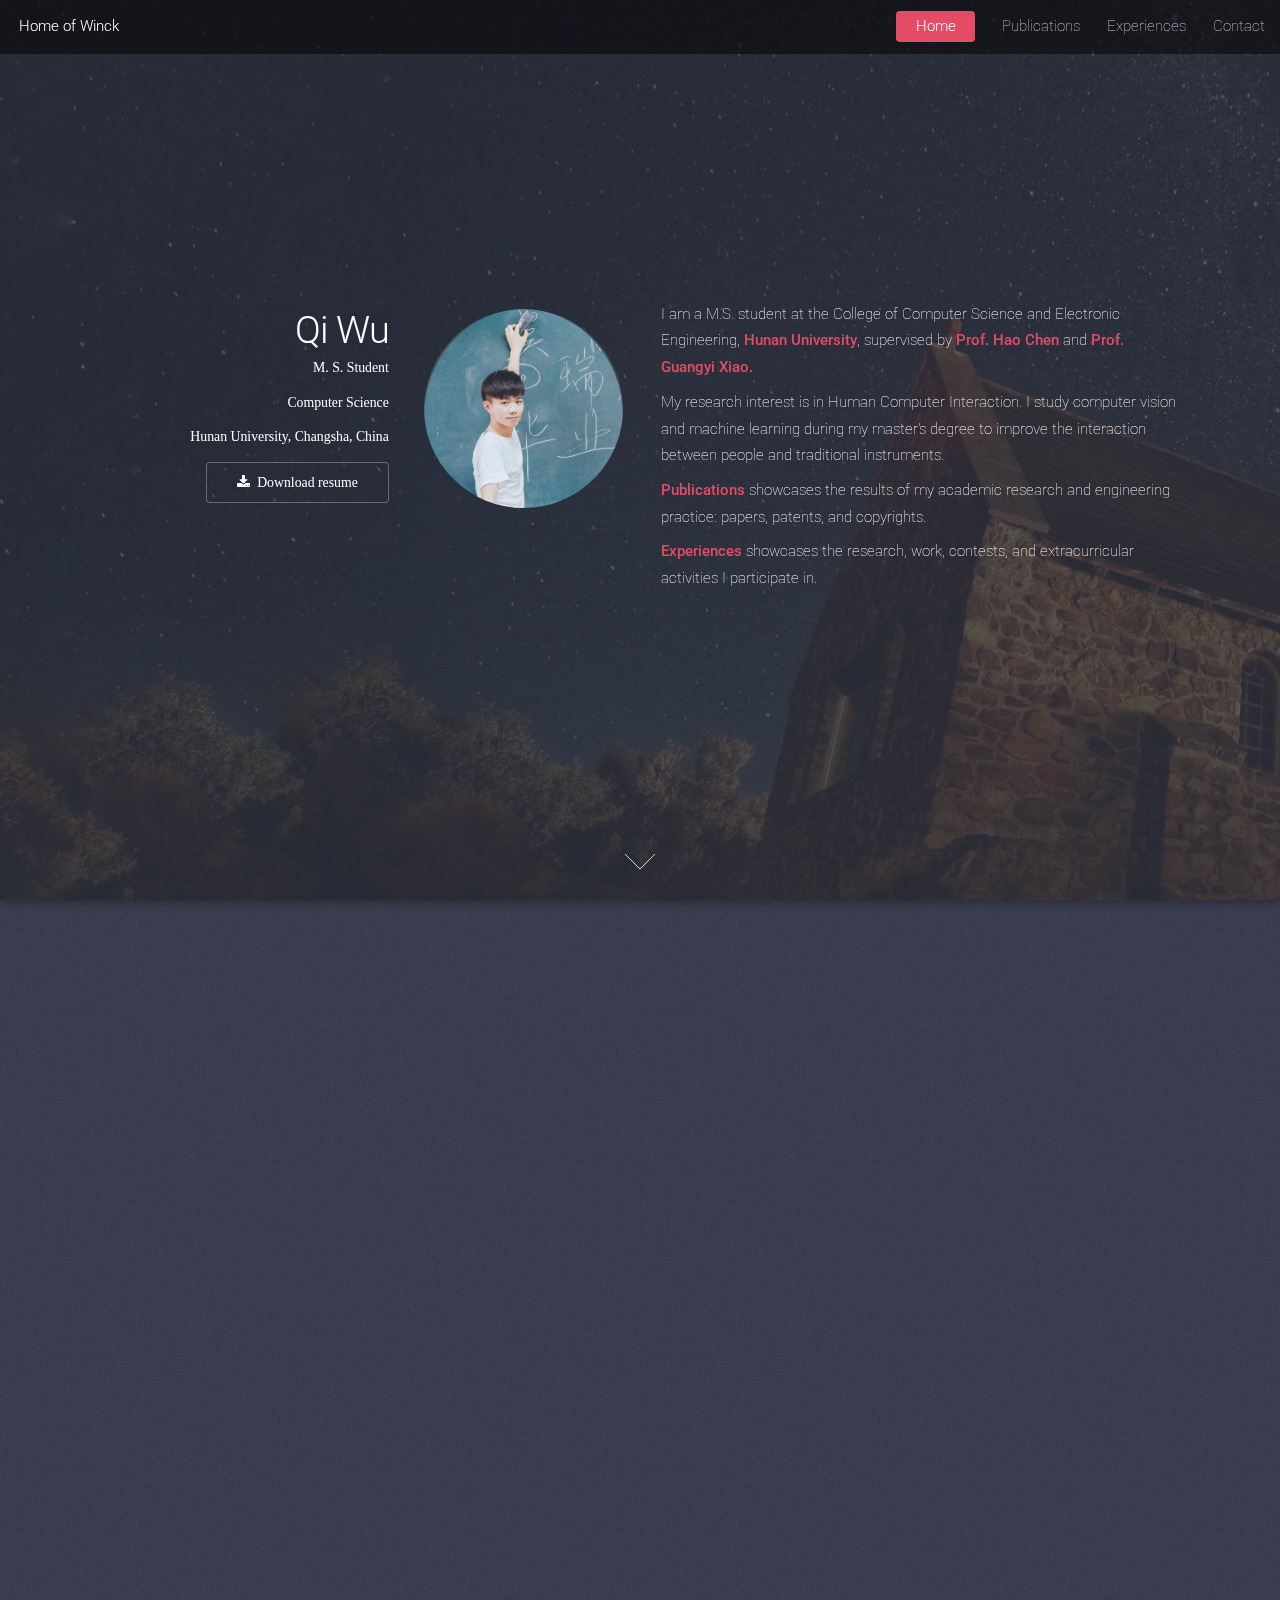
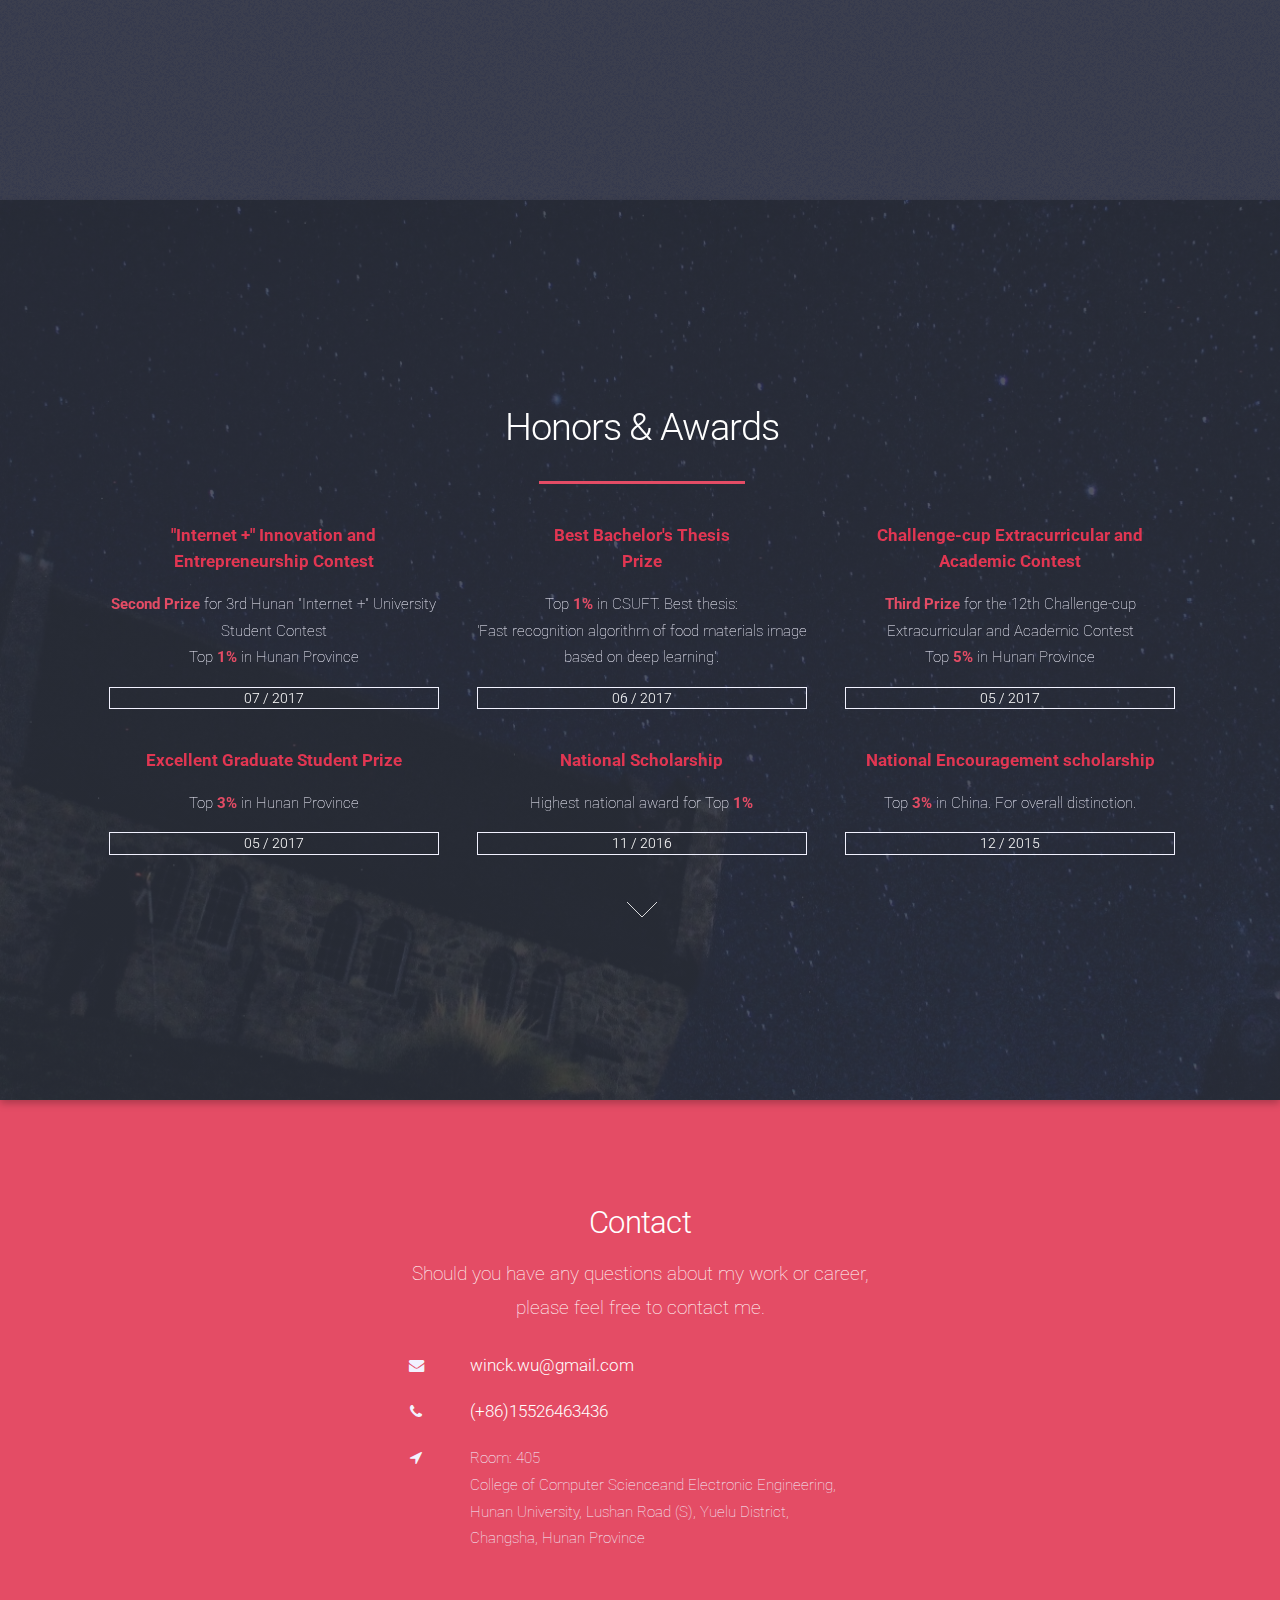
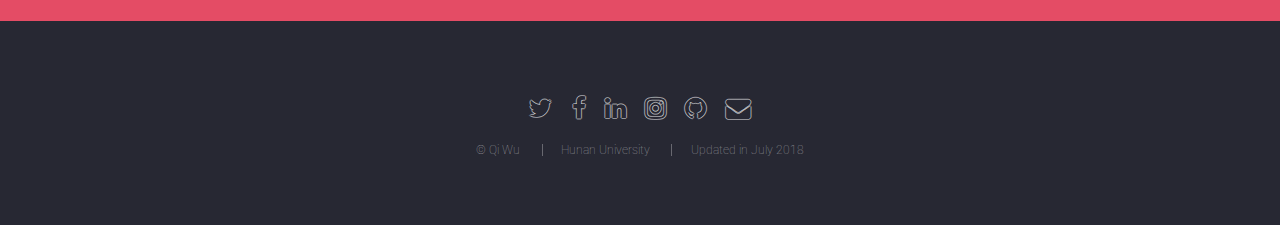
==== commit e374d39c: "modified index.html" ====
--- a/index.html
+++ b/index.html
@@ -11,9 +11,10 @@
         <link rel="Bookmark" href="/images/hnu_logo.png" />
         <link rel="shortcut icon" href="hnu_logo.ico" type="image/x-icon" />
         <link rel="icon" href="hnu_logo.ico" type="image/x-icon" />
+
 	</head>
 	<body class="landing">
-		<div id="page-wrapper">
+    <div id="page-wrapper">
 
 			<!-- Header -->
 				<header id="header">
@@ -35,31 +36,33 @@
                             <div class="6u 12u$(medium)">
                                 <header >
                                     <h2>Qi Wu</h2>
-                                    <h5>M. S. Student </h5>
-                                    <h5>Computer Science</h5>
-                                    <h5>Hunan University, Changsha, China</h5>
-                                    <h5> <a href="sources/resume_wuqi.pdf" class="button icon fa-download">Download resume</a></h5>
+                                    <h5 style="font-family: -webkit-body;" >M. S. Student </h5>
+                                    <h5 style="font-family: -webkit-body;" >Computer Science</h5>
+                                    <h5 style="font-family: -webkit-body;" >Hunan University, Changsha, China</h5>
+                                    <h5 style="font-family: -webkit-body;" > <a href="sources/resume_wuqi.pdf" class="button icon fa-download">Download resume</a></h5>
                                 </header>
                                 <span class="image"><img src="images/wuqi-image02.jpg" alt="" /></span>
                             </div>
                             <div class="6u 12u$(medium)">
 
-                                    <p align="left" style="color:white; font-size: 95%;">
+                                    <p align="left" style="color:white;margin-bottom: 0.5em;">
                                         I am a M.S. student at the College of Computer Science and Electronic Engineering,
-                                        Hunan University, supervised by <a href="http://csee.hnu.edu.cn/info/1402/5637.htm" > Prof. Hao Chen</a>
-                                        and <a href="http://csee.hnu.edu.cn/people/xiaoguangyi" > Prof. Guangyi Xiao.</a><br/>
-
+                                        <a href="http://www-en.hnu.edu.cn/" style="color: #e44c65; font-weight: 500;">Hunan University</a>, supervised by <a href="http://csee.hnu.edu.cn/info/1402/5637.htm" style="color: #e44c65; font-weight: 500;" > Prof. Hao Chen</a>
+                                        and <a href="http://csee.hnu.edu.cn/people/xiaoguangyi" style="color: #e44c65; font-weight: 500;" > Prof. Guangyi Xiao.</a></p>
+                                    <p align="left" style="color:white;margin-bottom: 0.5em;">
                                         My research interest is in Human Computer Interaction. I study computer vision and machine learning
-                                        during my master's degree to improve the interaction between people and traditional instruments.<br/>
-
-                                        In my Bachelor's projects, my major is Automation Engineering. I have extensive experience in system analysis,
-                                        design and development (e.g. smart home, electrical control).
-                                    </p>
+                                        during my master's degree to improve the interaction between people and traditional instruments.</p>
+                                     <p align="left" style="color:white;margin-bottom: 0.5em;">
+                                         <a href="publications.html" style="color: #e44c65; font-weight: 500;" >Publications</a> showcases the results of my academic research and engineering practice: papers, patents, and copyrights.
+                                     </p>
+                                     <p align="left" style="color:white;margin-bottom: 0.5em;">
+                                         <a href="experience.html" style="color: #e44c65; font-weight: 500; ">Experiences</a> showcases the research, work, contests, and extracurricular activities I participate in.
+                                     </p>
 
                             </div>
                         </div>
 					</div>
-					<a href="#one" class="goto-next scrolly">Next</a>
+					<a href="#one" class="goto-next scrolly" style="color:white;">Next</a>
 				</section>
 
 			<!-- One -->
@@ -75,17 +78,17 @@
 								</div>
 								<div class="4u 12u$(medium)">
                                     <h4><a href="http://www-en.hnu.edu.cn/" style="color: #e13652;font-weight:bold">Hunan University</a></h4>
-                                    <h5>09/2017 - present</h5>
-                                    <h5>Master’s Degree in <span style="color: #e44c65">Software Engineering</span></h5>
-                                    <h5>Overall GPA: 3.58/4.0 (88.7/100)</h5>
+                                    <h5 style="font-family: -webkit-body;" >09/2017 - present</h5>
+                                    <h5 style="font-family: -webkit-body;" >Master’s Degree in <span style="color: #e44c65">Software Engineering</span></h5>
+                                    <h5 style="font-family: -webkit-body;" >Overall GPA: 3.58/4.0 (88.7/100)</h5>
                                     <p style="color:white;font-size: 80%;">Core courses: Design and Analysis of Algorithms, Software Analysis and Evaluation, Embedded System, etc.</p>
 								</div>
                                 <div class="4u 12u$(medium)">
                                     <h4><a href="http://english.csuft.edu.cn/" style="color: #e13652;font-weight:bold">Central South University of Forestry and Technology</a></h4>
-                                    <h5>09/2013 - 06/2017</h5>
-                                    <h5>Bachelor’s Degree in <span style="color: #e44c65">Automation Engineering</span></h5>
-                                    <h5>Overall GPA: 3.81/4.0 (91.2/100)</h5>
-                                    <h5>Ranking:  <span style="color: #e44c65; font-weight:bold">1</span>/111</h5>
+                                    <h5 style="font-family: -webkit-body;" >09/2013 - 06/2017</h5>
+                                    <h5 style="font-family: -webkit-body;" >Bachelor’s Degree in <span style="color: #e44c65">Automation Engineering</span></h5>
+                                    <h5 style="font-family: -webkit-body;" >Overall GPA: 3.81/4.0 (91.2/100)</h5>
+                                    <h5 style="font-family: -webkit-body;" >Ranking:  <span style="color: #e44c65; font-weight:bold">1</span>/111</h5>
                                 </div>
 							</div>
 						</div>
@@ -97,7 +100,7 @@
             <section id="honor">
                 <div class="content">
                     <div class="container">
-                        <header class="major">
+                        <header class="major" style="margin-top: 2em;">
                             <h2 style="margin-bottom: 10px;">Honors & Awards</h2>
                         </header>
                         <div class="box alt">
@@ -145,7 +148,7 @@
 
 			<!-- Five -->
 				<section id="five" class="wrapper style2 special fade">
-                    <div class="content">
+                    <div class="content" style="margin: 2em 0 2em 0;">
                         <div class="container" style="color: #f2f2ff">
                             <header>
                                 <h2>Contact</h2>
--- a/assets/css/main.css
+++ b/assets/css/main.css
@@ -2514,7 +2514,7 @@
 
 	ul {
 		list-style: disc;
-		margin: 0 0 2em 0;
+		margin: 0 0 1em 0;
 		padding-left: 1em;
 	}
 
@@ -3323,9 +3323,9 @@
 	}
 
 	body.landing #header {
-		background: transparent;
+		background-color:rgba(0, 0, 0, 0.5);
 		box-shadow: none;
-		position: absolute;
+		/*position: absolute;*/
 	}
 
 /* Banner */
@@ -3396,10 +3396,10 @@
 			#banner .content .image {
 				border-radius: 100%;
 				display: inline-block;
-				height: 12.5em;
-				margin-left: 3em;
+				height: 13em;
+				margin-left: 2em;
 				vertical-align: middle;
-				width: 12.5em;
+				width: 13em;
 			}
 
 				#banner .content .image img {
@@ -3501,7 +3501,7 @@
 
 	#footer {
 		background: #272833;
-		padding: 3em 0;
+		padding: 1.5em 0;
 		text-align: center;
 	}
 
@@ -3527,7 +3527,7 @@
 			color: rgba(255, 255, 255, 0.5);
 			font-size: 0.8em;
 			line-height: 1em;
-			margin: 2em 0 0 0;
+			margin: 1em 0 0 0;
 			padding: 0;
 			text-align: center;
 		}
@@ -4162,3 +4162,5 @@
 
 	}
 
+
+
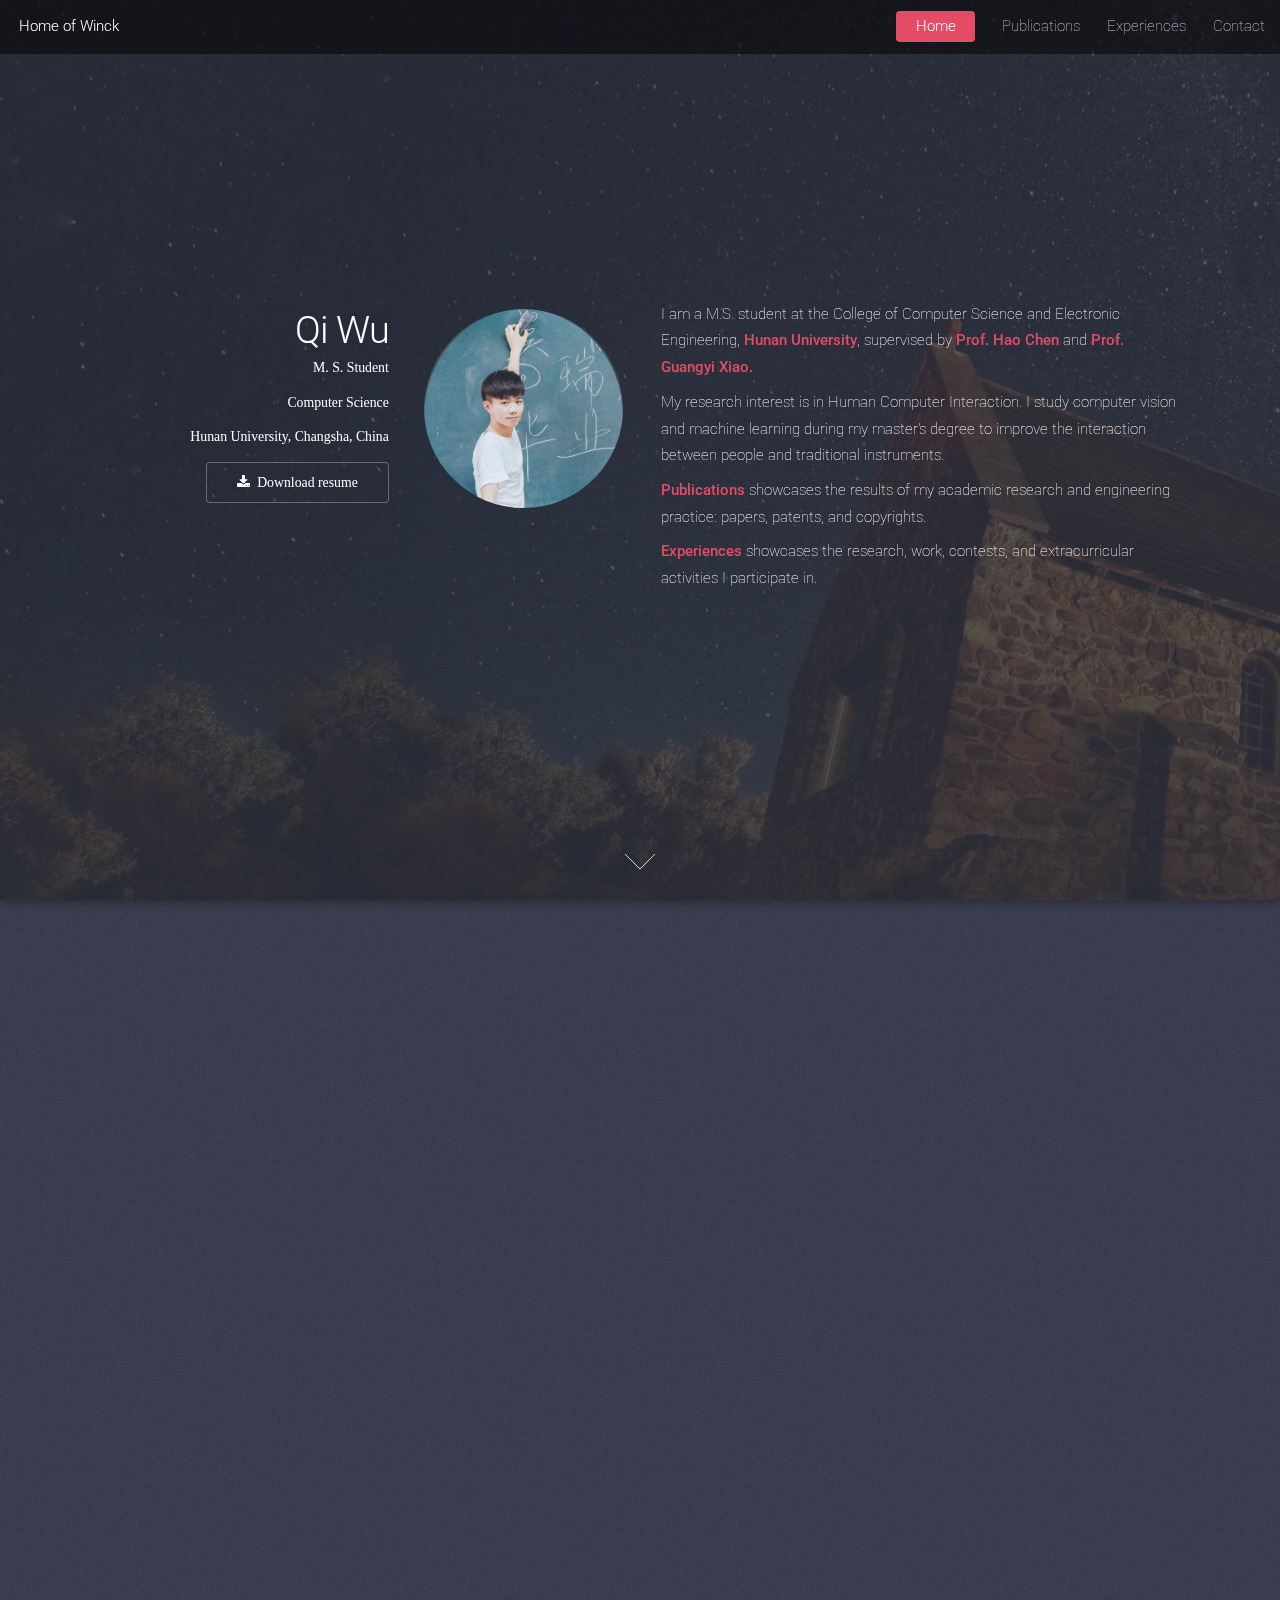
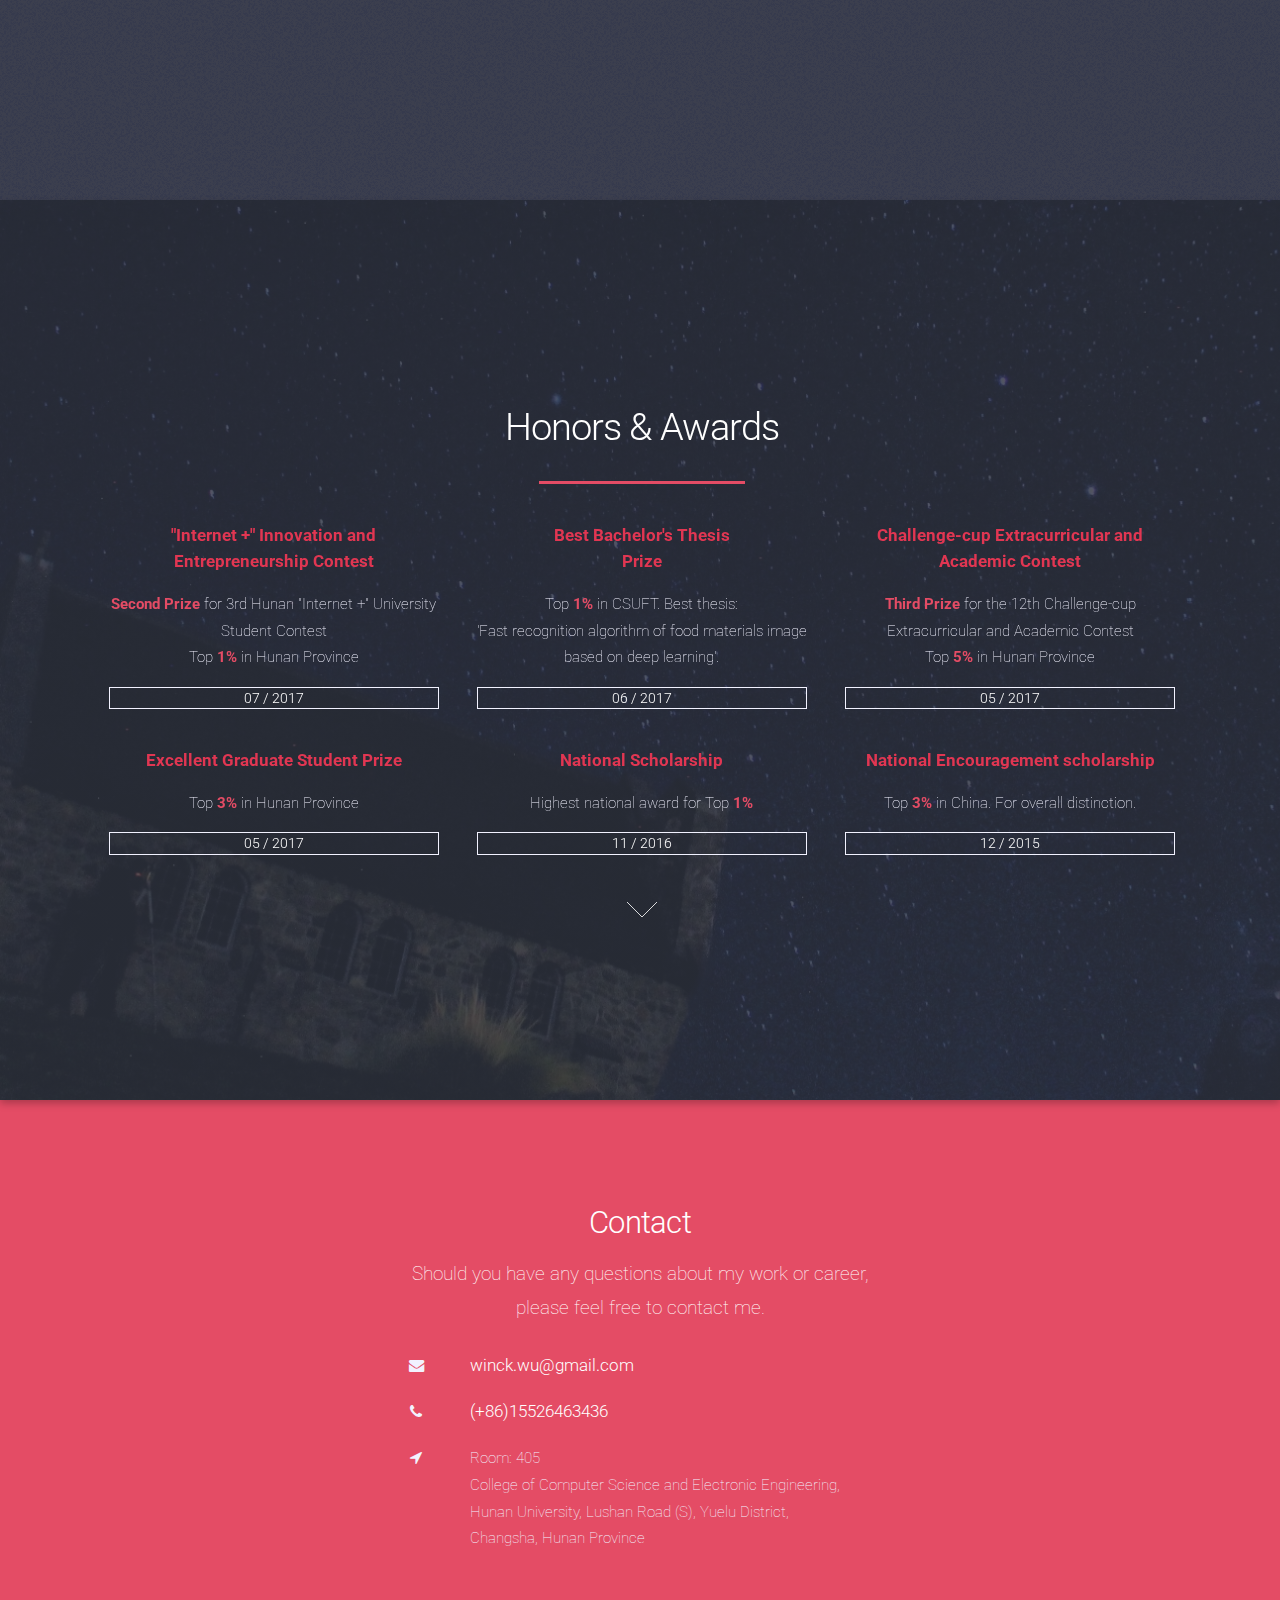
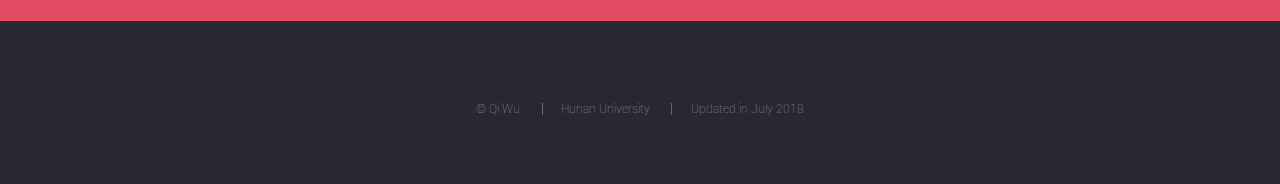
==== commit 3ae96c1b: "modefied" ====
--- a/index.html
+++ b/index.html
@@ -186,7 +186,7 @@
                                     <div class="10u$ 12u$(xsmall)">
                                         <p align="left">
                                             Room: 405<br/>
-                                            College of Computer Scienceand Electronic Engineering,<br/>
+                                            College of Computer Science and Electronic Engineering,<br/>
                                             Hunan University, Lushan Road (S), Yuelu District,<br/>
                                             Changsha, Hunan Province
                                         </p>
@@ -199,14 +199,6 @@
 
 			<!-- Footer -->
 				<footer id="footer">
-					<ul class="icons">
-						<li><a class="icon alt fa-twitter"><span class="label">Twitter</span></a></li>
-						<li><a class="icon alt fa-facebook"><span class="label">Facebook</span></a></li>
-						<li><a class="icon alt fa-linkedin"><span class="label">LinkedIn</span></a></li>
-						<li><a class="icon alt fa-instagram"><span class="label">Instagram</span></a></li>
-						<li><a class="icon alt fa-github"><span class="label">GitHub</span></a></li>
-						<li><a class="icon alt fa-envelope"><span class="label">Email</span></a></li>
-					</ul>
 					<ul class="copyright">
 						<li>&copy; <a href="index.html"; style="text-decoration: none"> Qi Wu </a> </li>
                         <li> <a href="http://www-en.hnu.edu.cn/"> Hunan University</a></li>
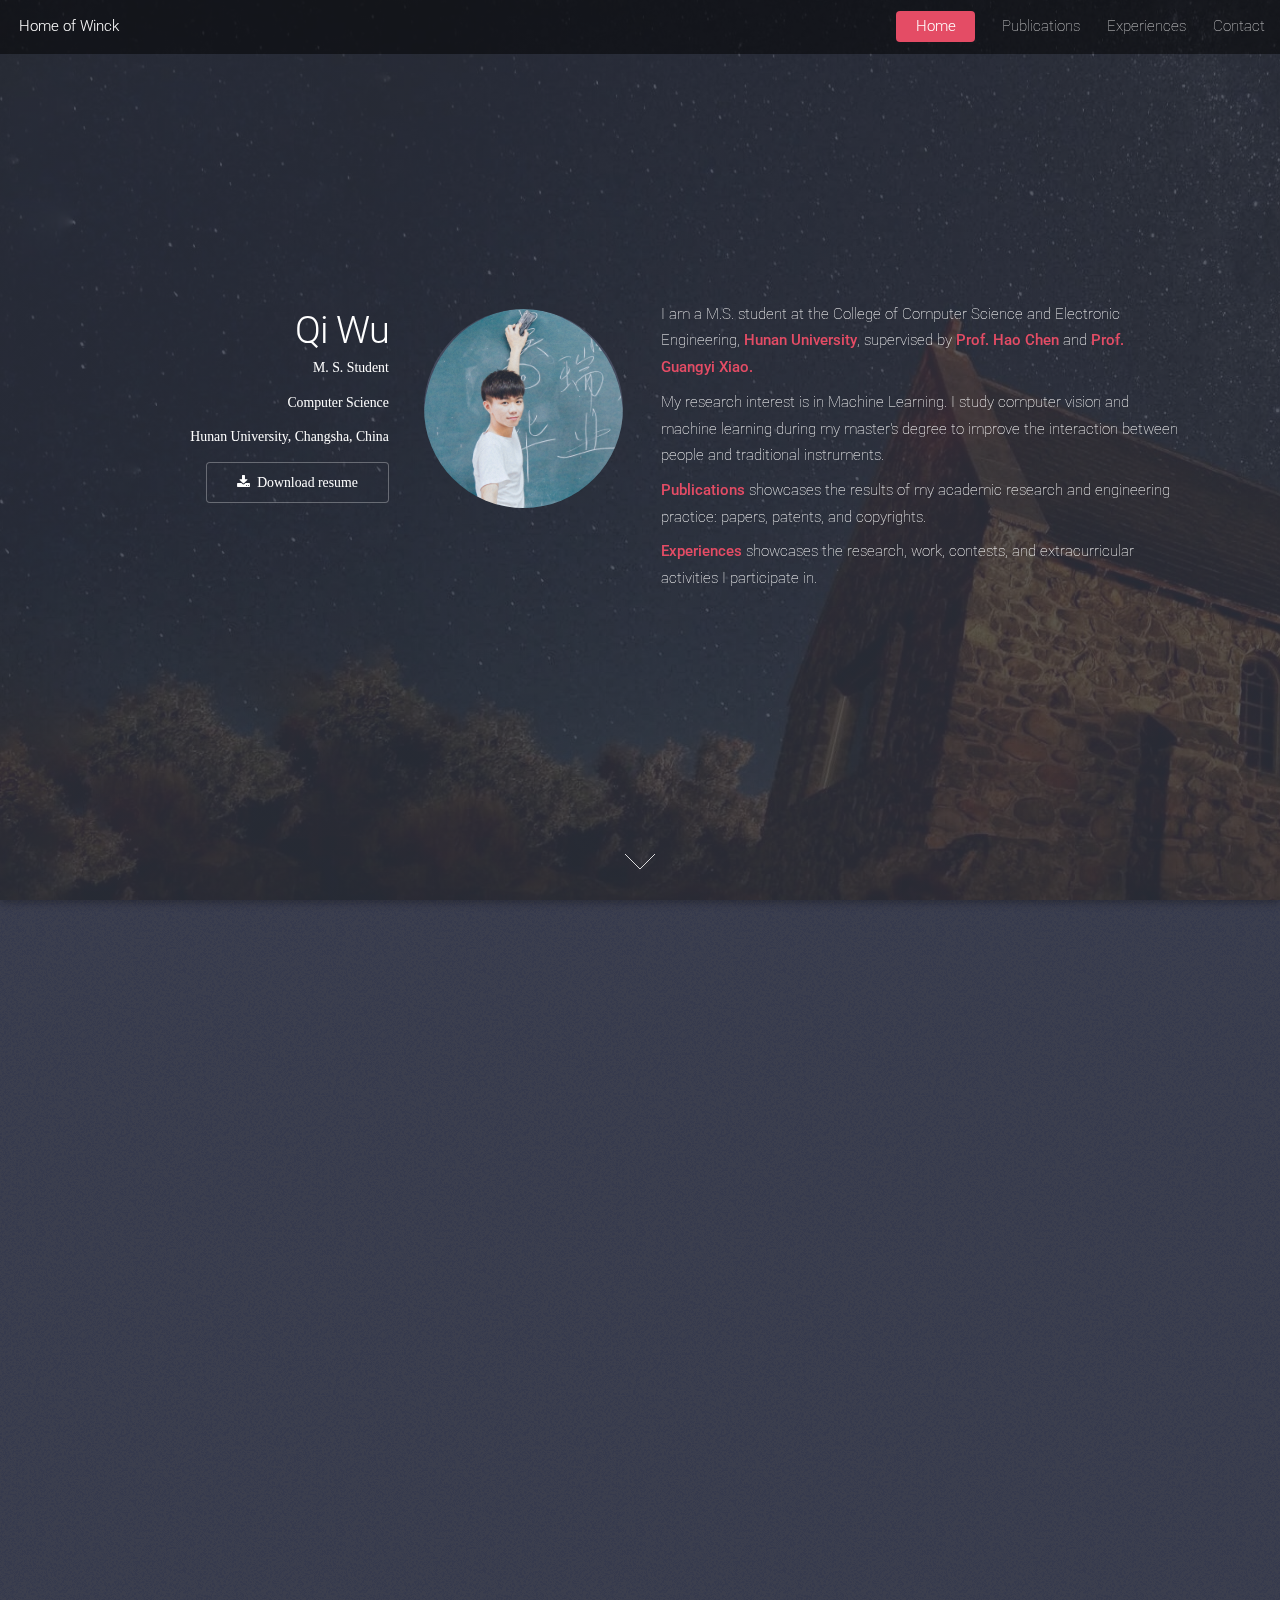
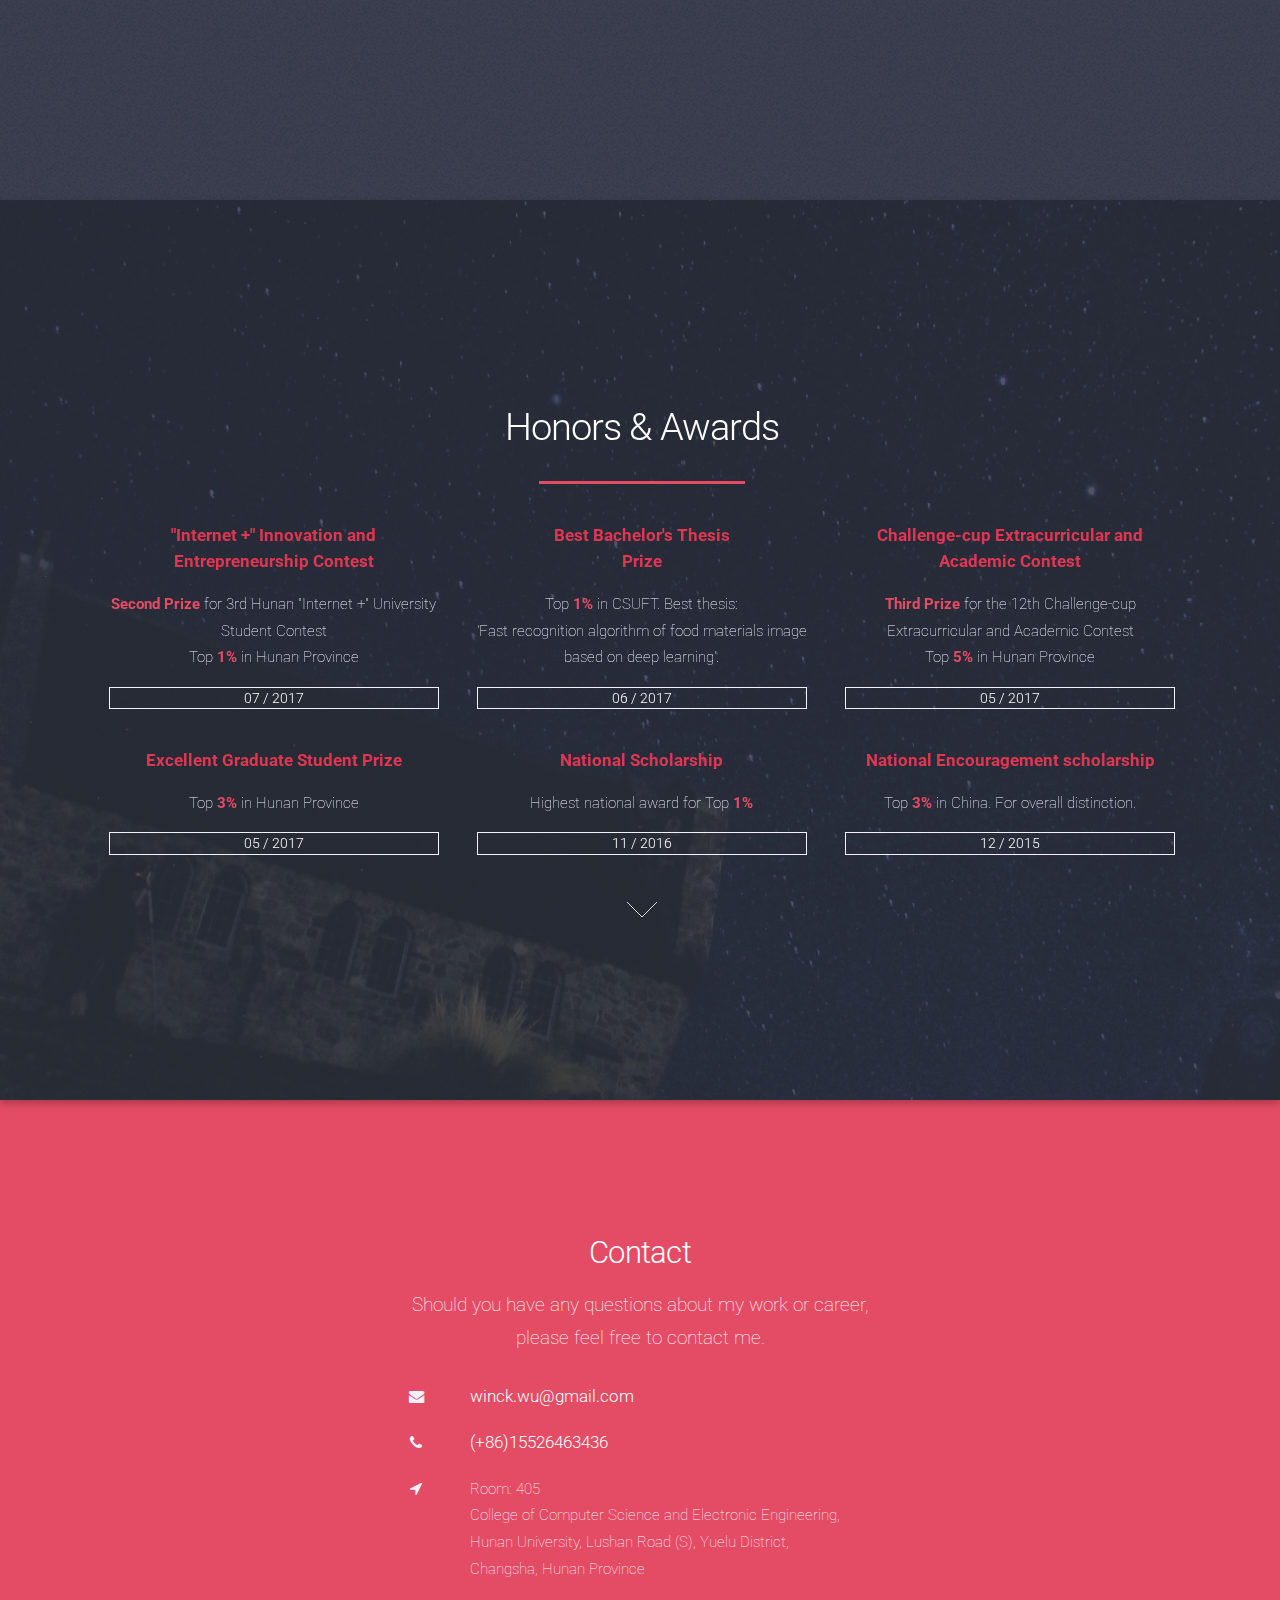
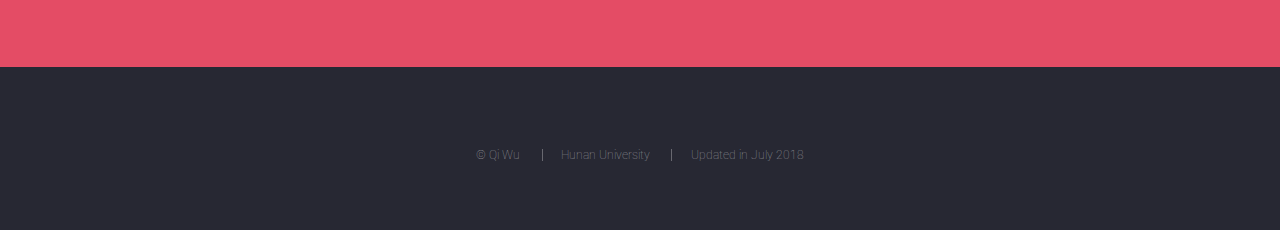
==== commit 2b267adc: "modified" ====
--- a/index.html
+++ b/index.html
@@ -50,7 +50,7 @@
                                         <a href="http://www-en.hnu.edu.cn/" style="color: #e44c65; font-weight: 500;">Hunan University</a>, supervised by <a href="http://csee.hnu.edu.cn/info/1402/5637.htm" style="color: #e44c65; font-weight: 500;" > Prof. Hao Chen</a>
                                         and <a href="http://csee.hnu.edu.cn/people/xiaoguangyi" style="color: #e44c65; font-weight: 500;" > Prof. Guangyi Xiao.</a></p>
                                     <p align="left" style="color:white;margin-bottom: 0.5em;">
-                                        My research interest is in Human Computer Interaction. I study computer vision and machine learning
+                                        My research interest is in Machine Learning. I study computer vision and machine learning
                                         during my master's degree to improve the interaction between people and traditional instruments.</p>
                                      <p align="left" style="color:white;margin-bottom: 0.5em;">
                                          <a href="publications.html" style="color: #e44c65; font-weight: 500;" >Publications</a> showcases the results of my academic research and engineering practice: papers, patents, and copyrights.
@@ -81,7 +81,7 @@
                                     <h5 style="font-family: -webkit-body;" >09/2017 - present</h5>
                                     <h5 style="font-family: -webkit-body;" >Master’s Degree in <span style="color: #e44c65">Software Engineering</span></h5>
                                     <h5 style="font-family: -webkit-body;" >Overall GPA: 3.58/4.0 (88.7/100)</h5>
-                                    <p style="color:white;font-size: 80%;">Core courses: Design and Analysis of Algorithms, Software Analysis and Evaluation, Embedded System, etc.</p>
+                                    <p style="color:white;font-size: 80%;">Core courses: Engineering Mathematics, Design and Analysis of Algorithms, Software Analysis and Evaluation, Embedded System, etc.</p>
 								</div>
                                 <div class="4u 12u$(medium)">
                                     <h4><a href="http://english.csuft.edu.cn/" style="color: #e13652;font-weight:bold">Central South University of Forestry and Technology</a></h4>
@@ -148,7 +148,7 @@
 
 			<!-- Five -->
 				<section id="five" class="wrapper style2 special fade">
-                    <div class="content" style="margin: 2em 0 2em 0;">
+                    <div class="content" style="margin: 4em 0 3em 0;">
                         <div class="container" style="color: #f2f2ff">
                             <header>
                                 <h2>Contact</h2>
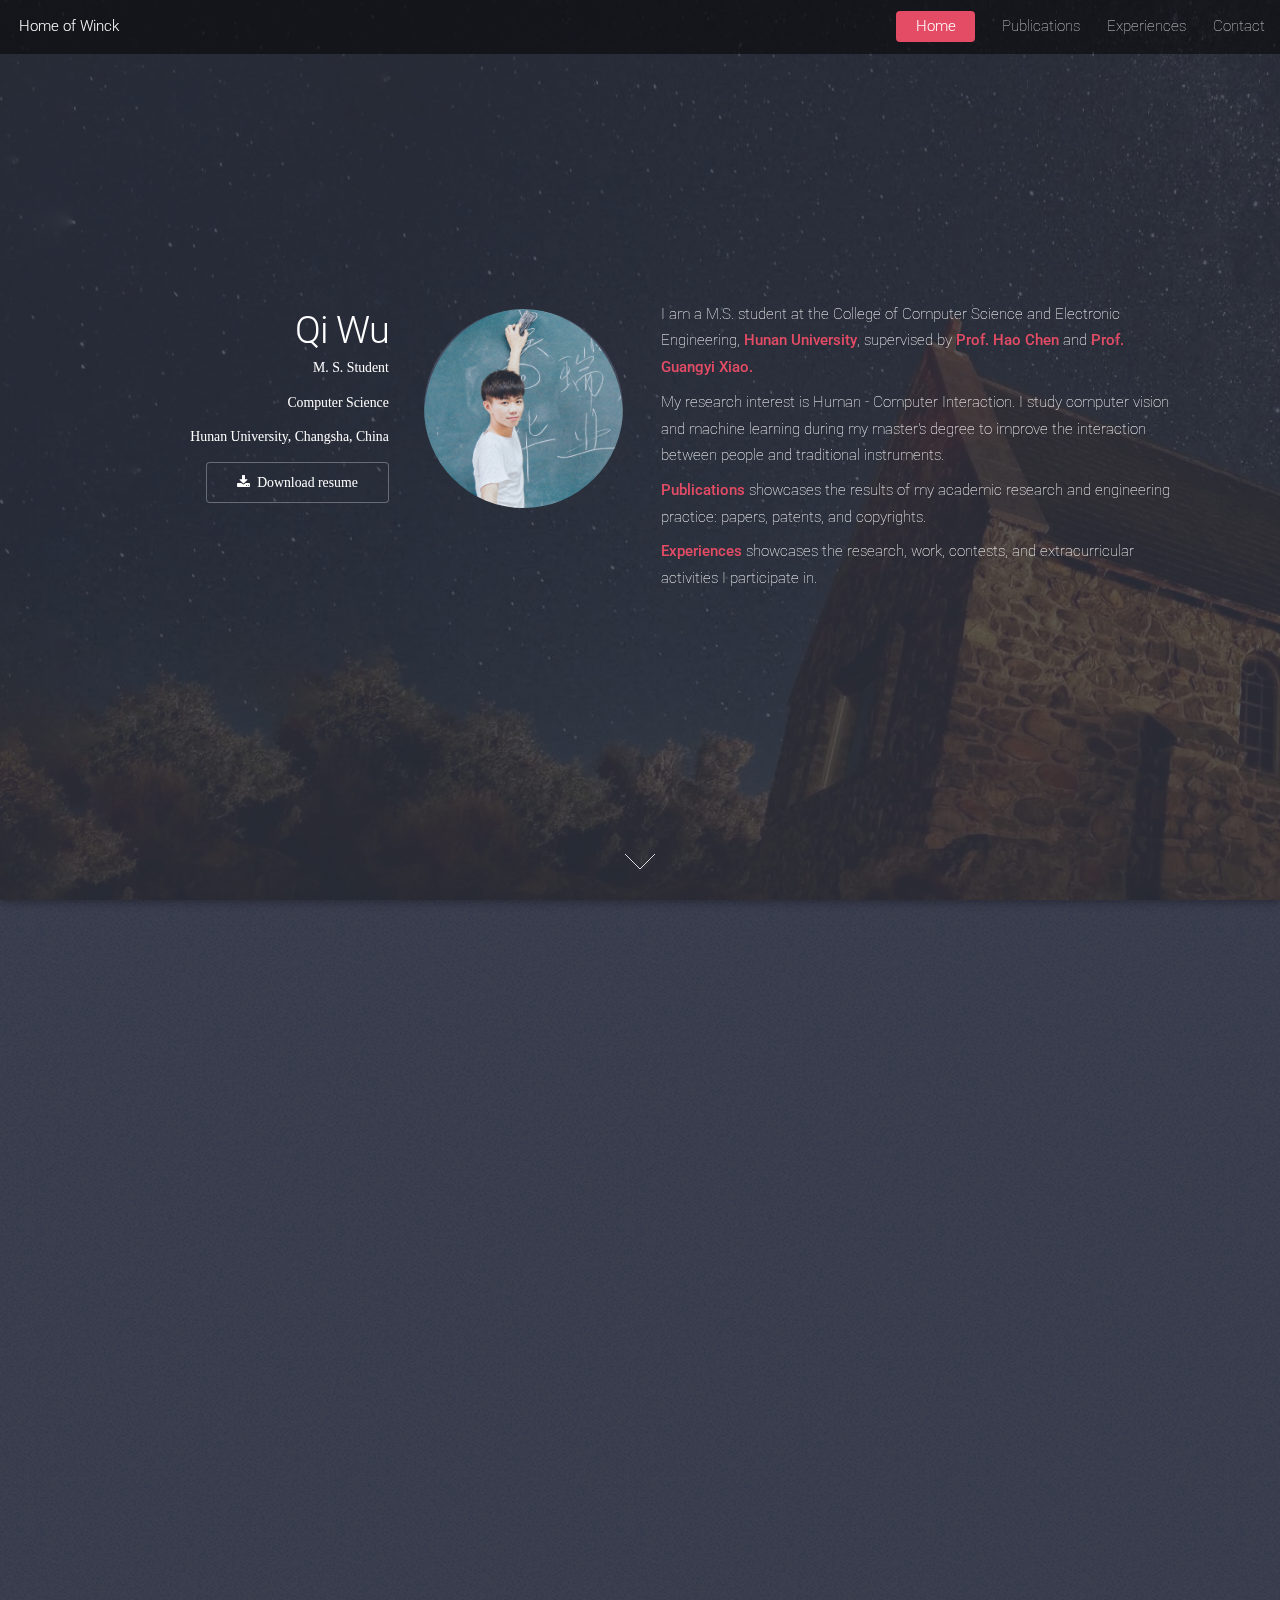
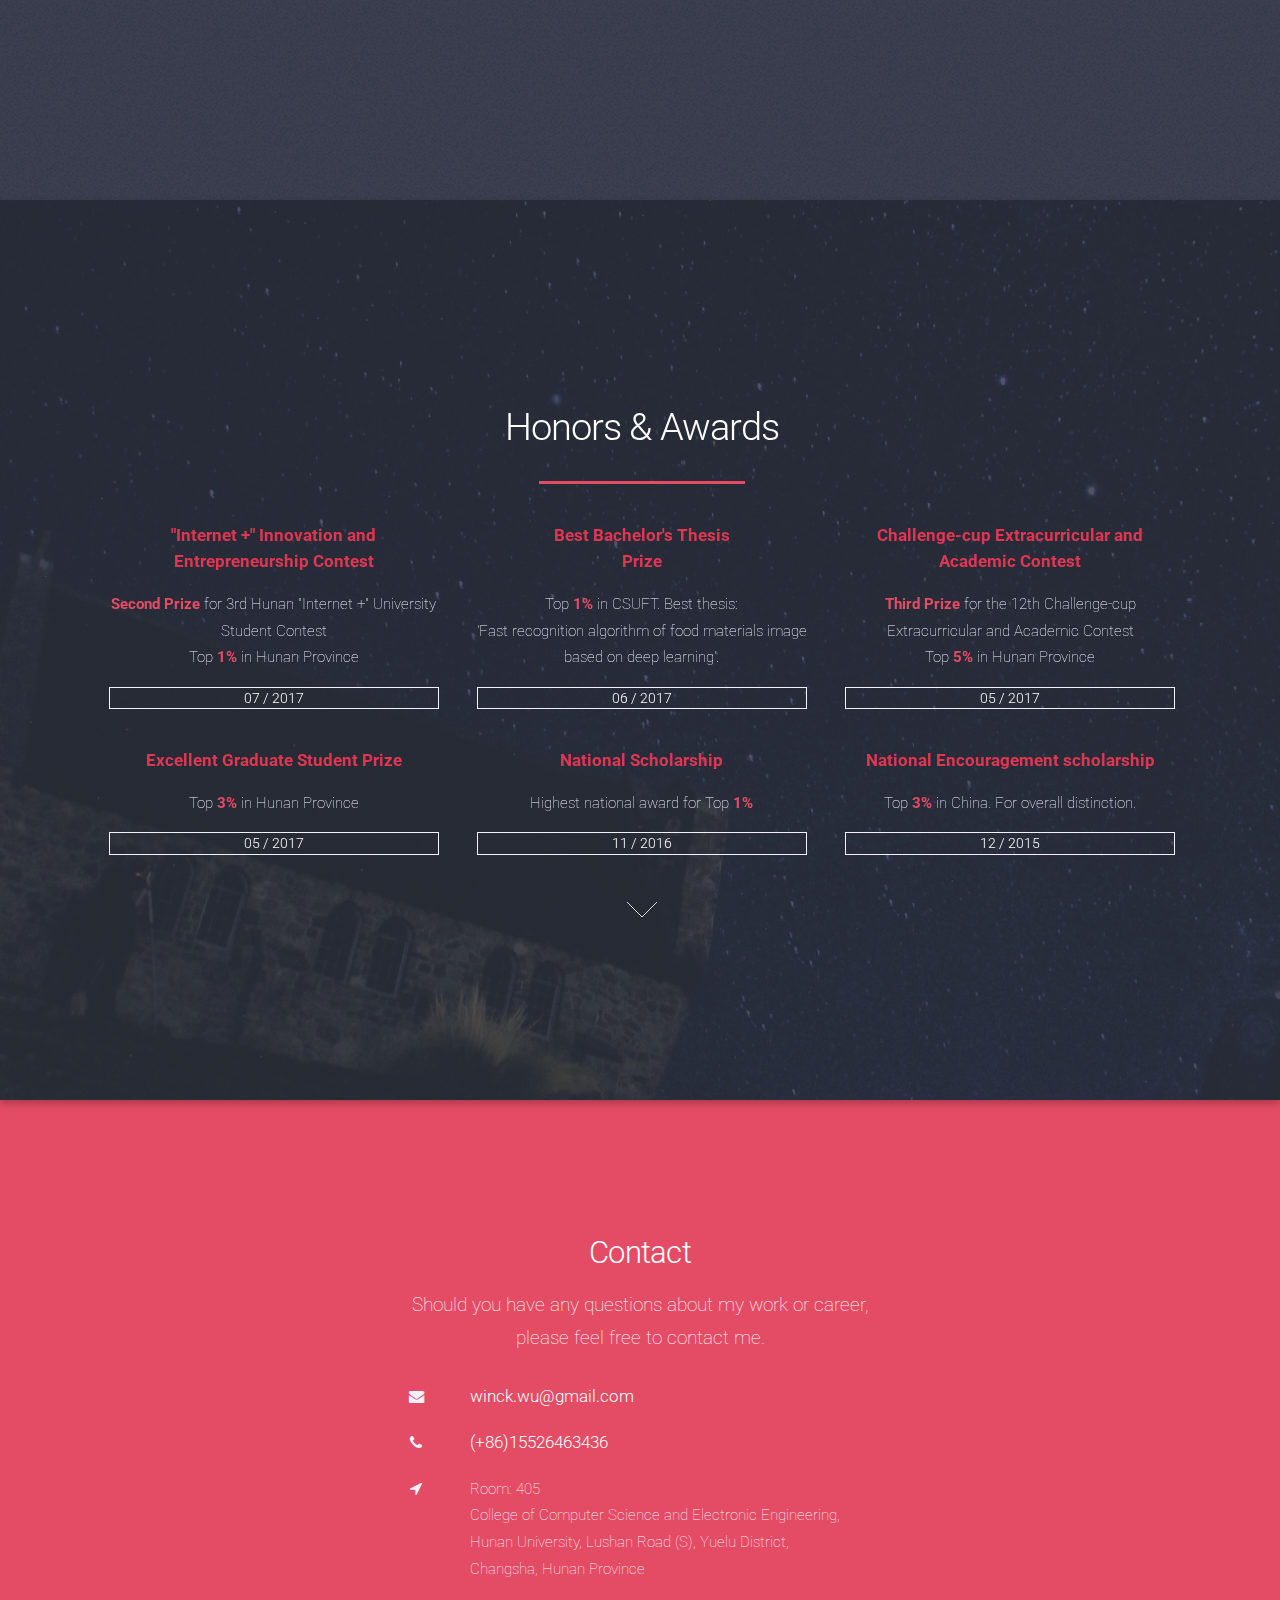
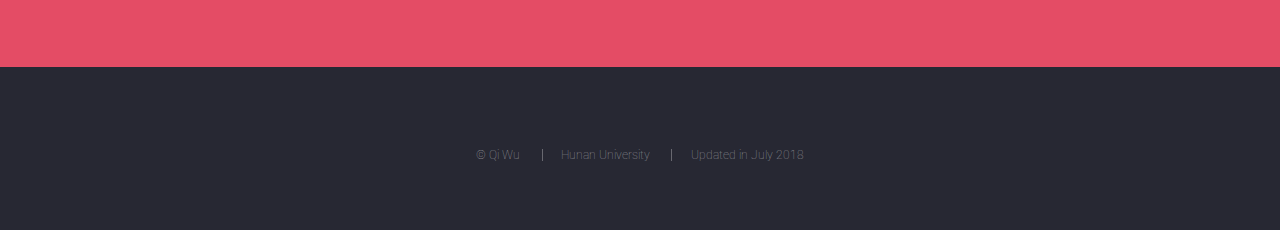
==== commit 241a01b8: "update" ====
--- a/index.html
+++ b/index.html
@@ -39,7 +39,7 @@
                                     <h5 style="font-family: -webkit-body;" >M. S. Student </h5>
                                     <h5 style="font-family: -webkit-body;" >Computer Science</h5>
                                     <h5 style="font-family: -webkit-body;" >Hunan University, Changsha, China</h5>
-                                    <h5 style="font-family: -webkit-body;" > <a href="sources/resume_wuqi.pdf" class="button icon fa-download">Download resume</a></h5>
+                                    <h5 style="font-family: -webkit-body;" > <a target="_blank" href="sources/resume_Qi Wu.pdf" class="button icon fa-download">Download resume</a></h5>
                                 </header>
                                 <span class="image"><img src="images/wuqi-image02.jpg" alt="" /></span>
                             </div>
@@ -50,7 +50,7 @@
                                         <a href="http://www-en.hnu.edu.cn/" style="color: #e44c65; font-weight: 500;">Hunan University</a>, supervised by <a href="http://csee.hnu.edu.cn/info/1402/5637.htm" style="color: #e44c65; font-weight: 500;" > Prof. Hao Chen</a>
                                         and <a href="http://csee.hnu.edu.cn/people/xiaoguangyi" style="color: #e44c65; font-weight: 500;" > Prof. Guangyi Xiao.</a></p>
                                     <p align="left" style="color:white;margin-bottom: 0.5em;">
-                                        My research interest is in Machine Learning. I study computer vision and machine learning
+                                        My research interest is Human - Computer Interaction. I study computer vision and machine learning
                                         during my master's degree to improve the interaction between people and traditional instruments.</p>
                                      <p align="left" style="color:white;margin-bottom: 0.5em;">
                                          <a href="publications.html" style="color: #e44c65; font-weight: 500;" >Publications</a> showcases the results of my academic research and engineering practice: papers, patents, and copyrights.
